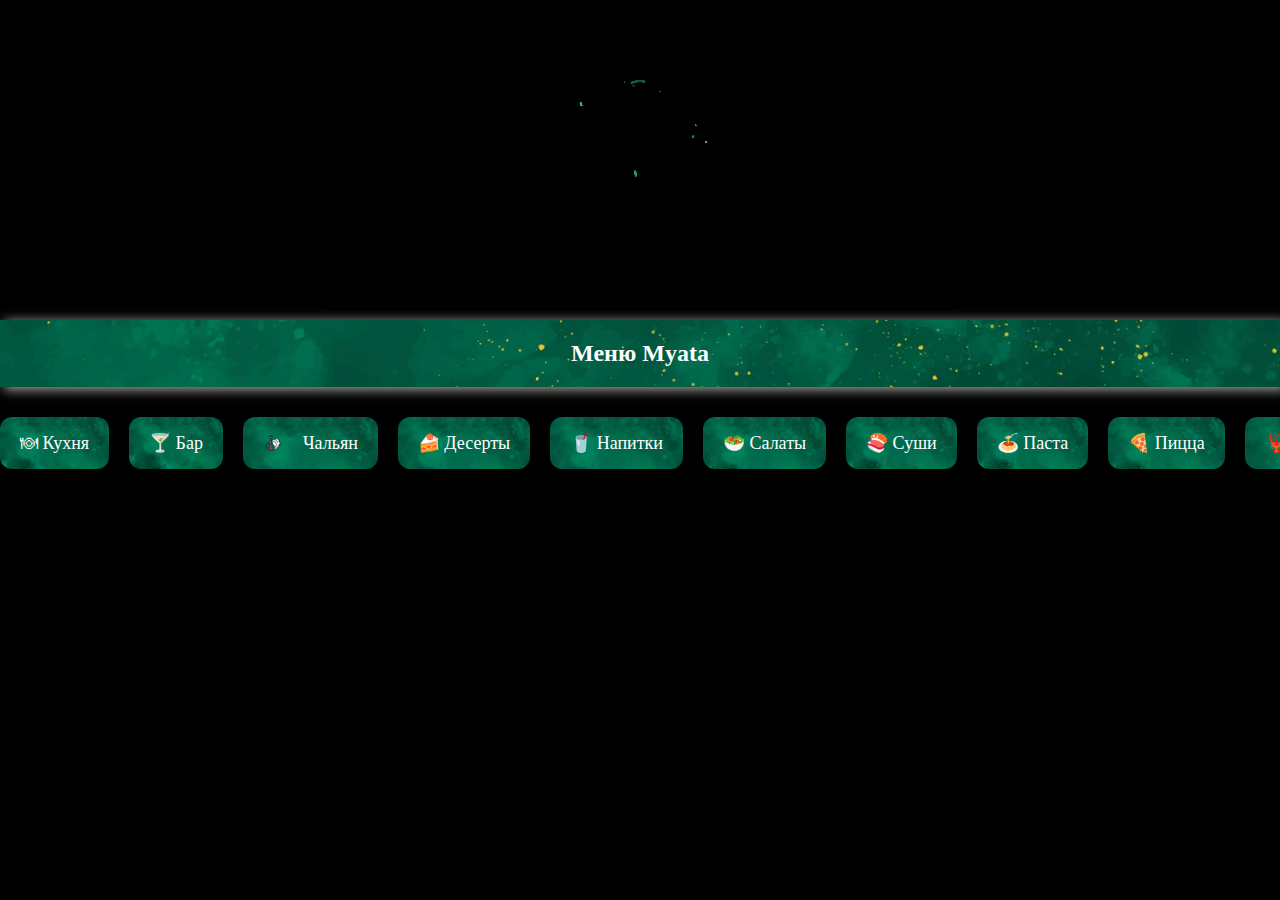
==== index.html @ 338d781a "Update index.html" ====
<!DOCTYPE html>
<html lang="ru">
<head>
    <meta charset="UTF-8">
    <meta name="viewport" content="width=device-width, initial-scale=1.0">
    <title>Myata Platinum</title>
    <link rel="stylesheet" href="styles.css">
</head>
<body>
   <header>
    <div class="video-container">
        <video id="header-video" autoplay muted playsinline>
            <source src="assets/images/back/videos/restaurant.mp4" type="video/mp4">
            Ваш браузер не поддерживает видео.
        </video>
    </div>
   </header>
   <h1 class="menum">Меню Myata</h1>
   <main>
    <div class="categories">
        <a href="#" class="category" onclick="toggleMenu('kitchen')"><span>🍽 Кухня</span></a>
        <a href="#" class="category" onclick="toggleMenu('bar')"><span>🍸 Бар</span></a>
        <div class="category" onclick="toggleMenu('hookah')">
            <img src="assets/images/back/icons8.png" alt="Hookah Icon" class="category-icon">
            <span>Чальян</span>
        </div>
        <!-- Добавим новые кнопки -->
        <a href="#" class="category" onclick="toggleMenu('desserts')"><span>🍰 Десерты</span></a>
        <a href="#" class="category" onclick="toggleMenu('drinks')"><span>🥤 Напитки</span></a>
        <a href="#" class="category" onclick="toggleMenu('salads')"><span>🥗 Салаты</span></a>
        <a href="#" class="category" onclick="toggleMenu('sushi')"><span>🍣 Суши</span></a>
        <a href="#" class="category" onclick="toggleMenu('pasta')"><span>🍝 Паста</span></a>
        <a href="#" class="category" onclick="toggleMenu('pizza')"><span>🍕 Пицца</span></a>
        <a href="#" class="category" onclick="toggleMenu('seafood')"><span>🦞 Морепродукты</span></a>
        <a href="#" class="category" onclick="toggleMenu('burgers')"><span>🍔 Бургеры</span></a>
        <a href="#" class="category" onclick="toggleMenu('steaks')"><span>🥩 Стейки</span></a>
        <a href="#" class="category" onclick="toggleMenu('sauces')"><span>🍯 Соусы</span></a>
    </div>

    <div class="menu-list">
        <div class="menu-category" id="kitchen">
            <button class="menu-category-title">Кухня</button>
            <ul class="menu-items">
                <li>Борщ</li>
                <li>Суп-пюре</li>
                <li>Рассольник</li>
            </ul>
        </div>
        <div class="menu-category" id="bar">
            <button class="menu-category-title">Бар</button>
            <ul class="menu-items">
                <li>Маргарита</li>
                <li>Пепперони</li>
                <li>Кальцоне</li>
            </ul>
        </div>
        <div class="menu-category" id="hookah">
            <button class="menu-category-title">Чальян</button>
            <ul class="menu-items">
                <li>Фрукты</li>
                <li>Мята</li>
                <li>Табак</li>
            </ul>
        </div>
        <!-- Добавим меню для новых категорий -->
        <div class="menu-category" id="desserts">
            <button class="menu-category-title">Десерты</button>
            <ul class="menu-items">
                <li>Торт</li>
                <li>Пирог</li>
                <li>Печенье</li>
            </ul>
        </div>
        <div class="menu-category" id="drinks">
            <button class="menu-category-title">Напитки</button>
            <ul class="menu-items">
                <li>Кофе</li>
                <li>Чай</li>
                <li>Соки</li>
            </ul>
        </div>
        <div class="menu-category" id="salads">
            <button class="menu-category-title">Салаты</button>
            <ul class="menu-items">
                <li>Цезарь</li>
                <li>Оливье</li>
                <li>Греческий</li>
            </ul>
        </div>
        <div class="menu-category" id="sushi">
            <button class="menu-category-title">Суши</button>
            <ul class="menu-items">
                <li>Маки</li>
                <li>Сашими</li>
                <li>Нигири</li>
            </ul>
        </div>
        <div class="menu-category" id="pasta">
            <button class="menu-category-title">Паста</button>
            <ul class="menu-items">
                <li>Спагетти</li>
                <li>Пенне</li>
                <li>Ригатони</li>
            </ul>
        </div>
        <div class="menu-category" id="pizza">
            <button class="menu-category-title">Пицца</button>
            <ul class="menu-items">
                <li>Маргарита</li>
                <li>Пепперони</li>
                <li>Гавайская</li>
            </ul>
        </div>
        <div class="menu-category" id="seafood">
            <button class="menu-category-title">Морепродукты</button>
            <ul class="menu-items">
                <li>Устрицы</li>
                <li>Креветки</li>
                <li>Кальмары</li>
            </ul>
        </div>
        <div class="menu-category" id="burgers">
            <button class="menu-category-title">Бургеры</button>
            <ul class="menu-items">
                <li>Чизбургер</li>
                <li>Бургер с беконом</li>
                <li>Вегетарианский бургер</li>
            </ul>
        </div>
        <div class="menu-category" id="steaks">
            <button class="menu-category-title">Стейки</button>
            <ul class="menu-items">
                <li>Рибай</li>
                <li>Т-бон</li>
                <li>Филе-миньон</li>
            </ul>
        </div>
        <div class="menu-category" id="sauces">
            <button class="menu-category-title">Соусы</button>
            <ul class="menu-items">
                <li>Барбекю</li>
                <li>Греческий</li>
                <li>Чесночный</li>
            </ul>
        </div>
    </div>
</main>

<script defer>
    function toggleMenu(menuId) {
        // Получаем все меню
        const allMenus = document.querySelectorAll('.menu-category');
        allMenus.forEach(menu => {
            menu.classList.remove('active');
        });

        // Открываем выбранное меню
        var menu = document.getElementById(menuId);
        if (menu) {
            menu.classList.toggle('active');
        } else {
            console.error('Меню с таким id не существует: ' + menuId);
        }
    }
</script>
</body>
</html>
---- styles.css ----
/* Общие стили для страницы */
body {
    font-family: 'Times New Roman', Times, serif, 'Times New Roman', Times, serif;
    font-size: 14px;
    margin: 0;
    padding: 0;
    background-color: black; /* Светлый фон */
    background-repeat: no-repeat;
    background-size: cover;
    color: #333; /* Темный текст */
}

/* Заголовок */
.menum {
    text-align: center;
    font-size: 24px;
    color: #fdfdfd;
    padding: 20px;
    margin-top: 20px;
    font-weight: 700;
    box-shadow: #a0a39e 5px 2px 11px 1px;
    background-image: url("assets/images/back/myat.jpg"); /* Градиентный фон */
    background-repeat: no-repeat;
    background-size: cover;
}

/* Стиль для контейнера с видео */
.video-container {
    position: relative;
    top: 10px;
    width: 100%;
    height: 300px;
    overflow: hidden;
}

/* Видео с фоном */
#header-video {
    position: relative;
    left: 25%;
    width: 50%;
    height: 300px;
    object-fit: cover;
    border-radius: 10px;
}

/* Стили для категорий */
.categories {
    display: flex;
    justify-content: flex-start;
    gap: 20px;
    margin-top: 30px;
    padding-bottom: 20px;
    overflow-x: auto; /* Добавляет горизонтальный скролл */
    -webkit-overflow-scrolling: touch; /* Для мобильных устройств */
    padding-bottom: 10px;
    scrollbar-width: thin; /* Для Firefox, тонкий скролл */
    scrollbar-color: transparent transparent; /* Скролл без цвета (невидимый) */
}

/* Убираем скроллбар для Webkit-браузеров (Chrome, Safari) */
.categories::-webkit-scrollbar {
    width: 0px; /* Скрываем скроллбар */
    height: 0px; /* Скрываем скроллбар */
}

.categories::-webkit-scrollbar-track {
    background: transparent; /* Скрываем дорожку скроллбар */
}

.categories::-webkit-scrollbar-thumb {
    background: transparent; /* Скрываем ползунок скроллбар */
}

/* Стили для кнопок категорий */
.category {
    font-size: 18px;
    text-decoration: none;
    display: flex;
    align-items: center;
    justify-content: center;
    background-image: url('assets/images/back/myat.jpg'); /* Светлый розовый фон */
    background-repeat: no-repeat;
    background-size: cover;
    color: white;
    padding: 15px 20px;
    border-radius: 12px;
    box-shadow: 0 4px 10px rgba(0, 0, 0, 0.1);
    transition: all 0.3s ease-in-out;
    flex-shrink: 0; /* Запрещает сжиматься кнопкам */
}

.category:hover {
    background-color: #ff3366; /* Более темный оттенок при наведении */
    transform: scale(1.05);
}

.category-icon {
    width: 20px;
    margin-right: 20px;
}

/* Стили для контейнера меню */
.menu-list {
    display: flex;
    flex-direction: column;
    align-items: center;
}

/* Стили для категории меню */
.menu-category {
    background-size: cover;
    width: 50%;
    max-width: 50%;
    margin: 15px 0;
    background: url('assets/images/back/myatach.jpg');
    background-repeat: no-repeat;
    background-size: cover;
    padding: 20px;
    border-radius: 10px;
    box-shadow: 0 4px 15px rgb(228, 227, 224);
    display: none;
    opacity: 0;
    transition: opacity 0.3s ease, transform 0.3s ease;
}

/* Когда меню активно */
.menu-category.active {
    display: block;
    opacity: 1;
    transform: translateY(0);
}

/* Стили для кнопки заголовка категории */
.menu-category-title {
    background-image: url("assets/images/back/myat.jpg");
    background-repeat: no-repeat;
    background-size: cover;
    color: white;
    padding: 10px 20px;
    border-radius: 8px;
    font-size: 24px;
    font-weight: bold;
    text-align: center;
    cursor: pointer;
    border: none;
    width: 100%;
    transition: background-color 0.3s ease;
}

.menu-category-title:hover {
    background-color: #ff3366;
}

/* Стили для списка пунктов меню */
.menu-items {
    list-style: none;
    padding: 0;
    margin-top: 20px;
    font-family: 'Segoe UI', Tahoma, Geneva, Verdana, sans-serif;
    font-size: 14px;
}

.menu-items li {
    background: url('assets/images/back/myat.jpg') #ffffff85;
    background-repeat: no-repeat;
    background-size: cover;
    color: rgb(255, 255, 255);
    padding: 10px 15px;
    border-radius: 8px;
    margin: 5px 0;
    box-shadow: 0 3px 8px rgba(0, 0, 0, 0.05);
    transition: transform 0.3s ease, box-shadow 0.3s ease, background-color 0.3s ease;
}

/* Эффект при наведении на пункт меню */
.menu-items li:hover {
    background-color: #f1f1f1;
    transform: translateX(10px);
    box-shadow: 0 4px 12px rgba(0, 0, 0, 0.1);
}

/* Стиль для активной категории */
.menu-category.active {
    transform: translateY(0);
    display: block;
    opacity: 1;
}
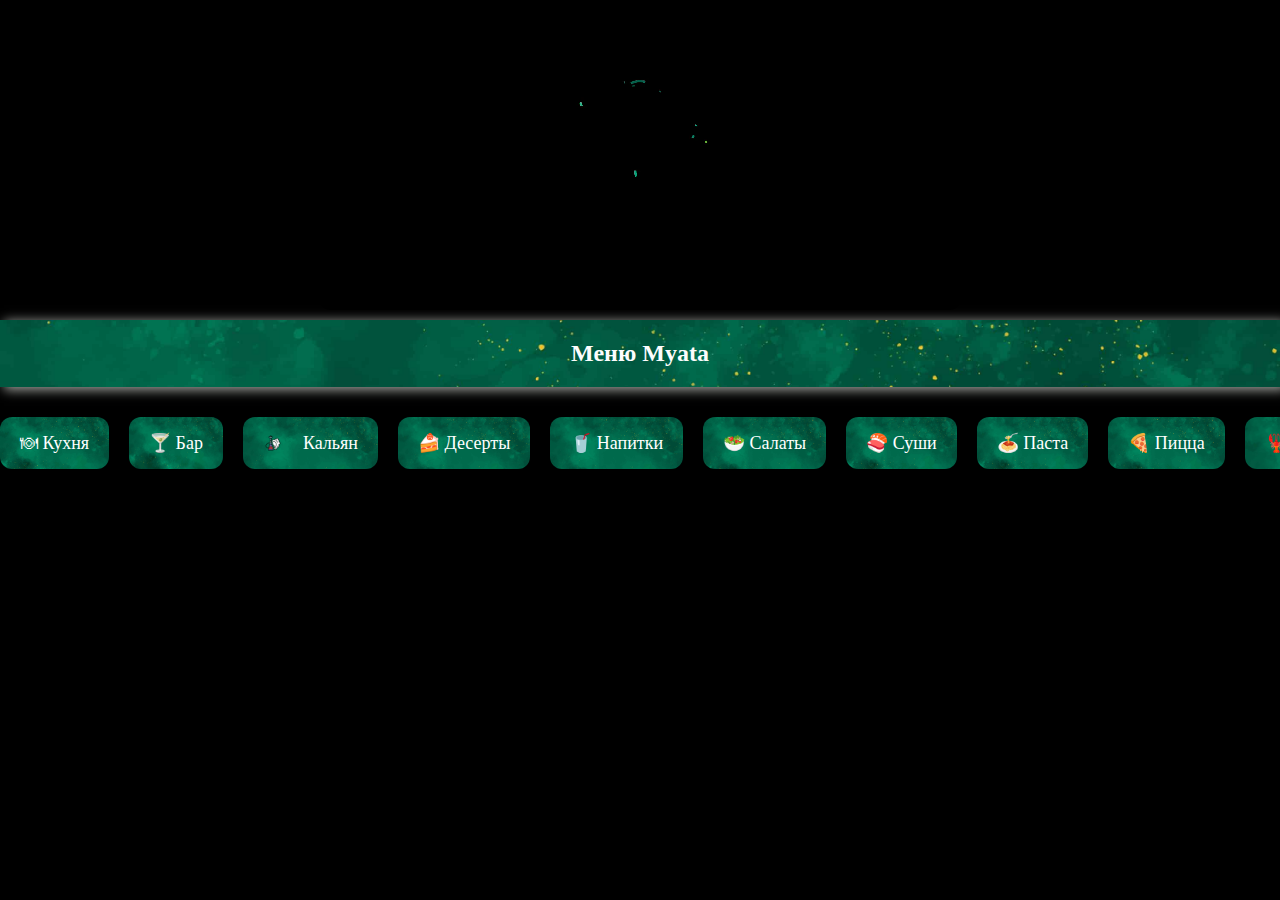
==== commit fb90348f: "Update index.html" ====
--- a/index.html
+++ b/index.html
@@ -22,7 +22,7 @@
         <a href="#" class="category" onclick="toggleMenu('bar')"><span>🍸 Бар</span></a>
         <div class="category" onclick="toggleMenu('hookah')">
             <img src="assets/images/back/icons8.png" alt="Hookah Icon" class="category-icon">
-            <span>Чальян</span>
+            <span>Кальян</span>
         </div>
         <!-- Добавим новые кнопки -->
         <a href="#" class="category" onclick="toggleMenu('desserts')"><span>🍰 Десерты</span></a>
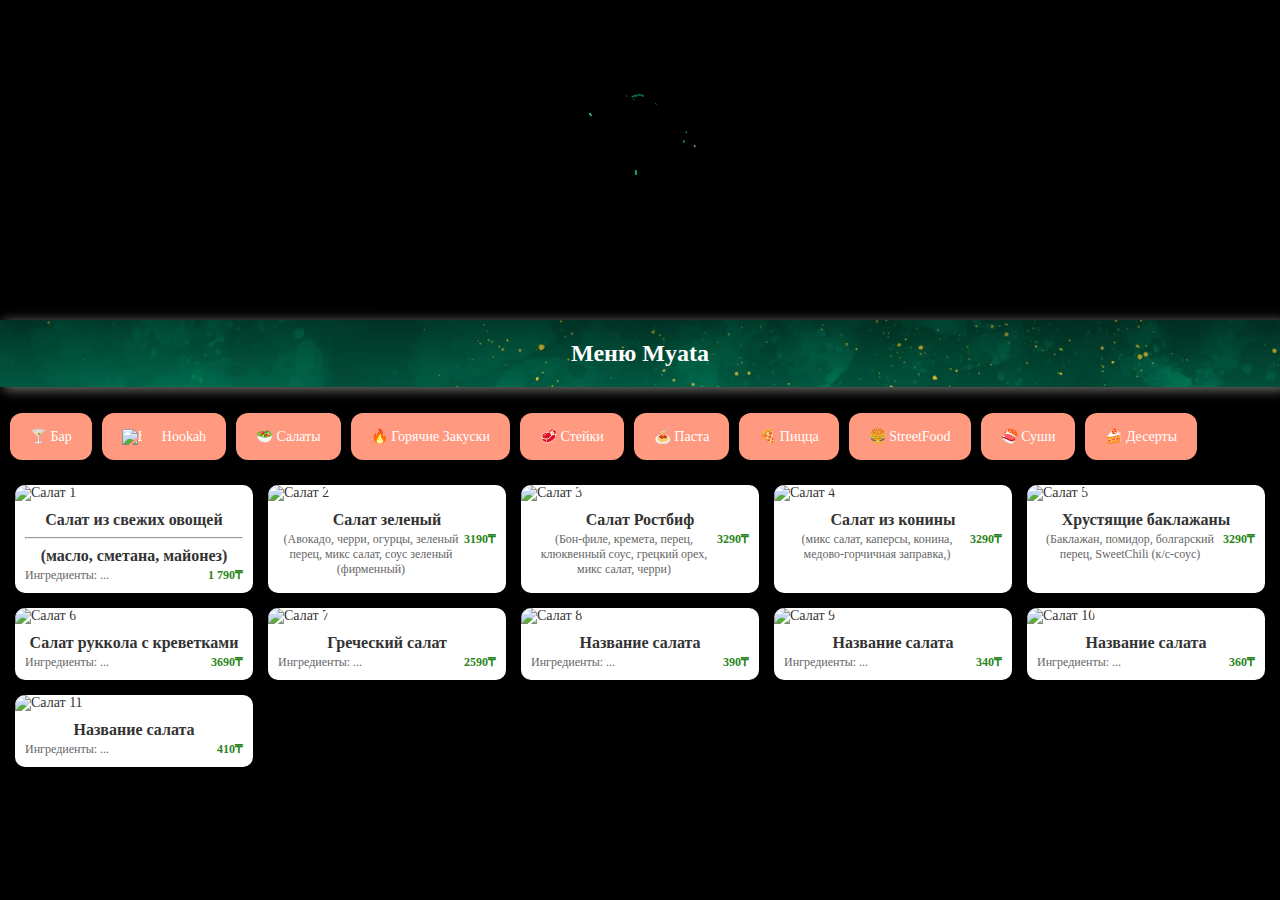
==== commit 3c68ac6d: "Update index.html" ====
--- a/index.html
+++ b/index.html
@@ -15,154 +15,180 @@
         </video>
     </div>
    </header>
+
    <h1 class="menum">Меню Myata</h1>
+
    <main>
     <div class="categories">
-        <a href="#" class="category" onclick="toggleMenu('kitchen')"><span>🍽 Кухня</span></a>
-        <a href="#" class="category" onclick="toggleMenu('bar')"><span>🍸 Бар</span></a>
-        <div class="category" onclick="toggleMenu('hookah')">
-            <img src="assets/images/back/icons8.png" alt="Hookah Icon" class="category-icon">
-            <span>Кальян</span>
+        <div class="category" data-category="bar">🍸 Бар</div>
+        <div class="category" data-category="hookah">
+            <img src="assets/icons/icons8.png" alt="Hookah Icon" class="category-icon">
+            <span>Hookah</span>
         </div>
-        <!-- Добавим новые кнопки -->
-        <a href="#" class="category" onclick="toggleMenu('desserts')"><span>🍰 Десерты</span></a>
-        <a href="#" class="category" onclick="toggleMenu('drinks')"><span>🥤 Напитки</span></a>
-        <a href="#" class="category" onclick="toggleMenu('salads')"><span>🥗 Салаты</span></a>
-        <a href="#" class="category" onclick="toggleMenu('sushi')"><span>🍣 Суши</span></a>
-        <a href="#" class="category" onclick="toggleMenu('pasta')"><span>🍝 Паста</span></a>
-        <a href="#" class="category" onclick="toggleMenu('pizza')"><span>🍕 Пицца</span></a>
-        <a href="#" class="category" onclick="toggleMenu('seafood')"><span>🦞 Морепродукты</span></a>
-        <a href="#" class="category" onclick="toggleMenu('burgers')"><span>🍔 Бургеры</span></a>
-        <a href="#" class="category" onclick="toggleMenu('steaks')"><span>🥩 Стейки</span></a>
-        <a href="#" class="category" onclick="toggleMenu('sauces')"><span>🍯 Соусы</span></a>
+        <div class="category" data-category="salads">🥗 Салаты</div>
+        <div class="category" data-category="hot-snacks">🔥 Горячие Закуски</div>
+        <div class="category" data-category="steaks">🥩 Стейки</div>
+        <div class="category" data-category="pasta">🍝 Паста</div>
+        <div class="category" data-category="pizza">🍕 Пицца</div>
+        <div class="category" data-category="burgers">🍔 StreetFood</div>
+        <div class="category" data-category="sushi">🍣 Суши</div>
+        <div class="category" data-category="desserts">🍰 Десерты</div>
     </div>
 
-    <div class="menu-list">
-        <div class="menu-category" id="kitchen">
-            <button class="menu-category-title">Кухня</button>
-            <ul class="menu-items">
-                <li>Борщ</li>
-                <li>Суп-пюре</li>
-                <li>Рассольник</li>
-            </ul>
+    <!-- Салаты -->
+<div class="menu-category active" id="salads">
+    <div class="menu-items">
+        <div class="menu-card">
+            <img src="assets/images/back/cards/grec.jpg" alt="Салат 1">
+            <div class="menu-card-content">
+                <div class="menu-card-title">Салат из свежих овощей<hr>(масло, сметана, майонез)</div>
+                <div class="menu-card-desc">
+                    Ингредиенты: ... <span class="menu-card-price">1 790&#8376; </span>
+                </div>
+            </div>
         </div>
-        <div class="menu-category" id="bar">
-            <button class="menu-category-title">Бар</button>
-            <ul class="menu-items">
-                <li>Маргарита</li>
-                <li>Пепперони</li>
-                <li>Кальцоне</li>
-            </ul>
+
+        <div class="menu-card">
+            <img src="assets/images/back/cards/grec.jpg" alt="Салат 2">
+            <div class="menu-card-content">
+                <div class="menu-card-title">Салат зеленый</div>
+                <div class="menu-card-desc">
+                    (Авокадо, черри, огурцы, зеленый перец, микс салат, соус зеленый (фирменный)<span class="menu-card-price">3190&#8376; </span>
+                </div>
+            </div>
         </div>
-        <div class="menu-category" id="hookah">
-            <button class="menu-category-title">Чальян</button>
-            <ul class="menu-items">
-                <li>Фрукты</li>
-                <li>Мята</li>
-                <li>Табак</li>
-            </ul>
+
+        <div class="menu-card">
+            <img src="assets/images/back/cards/grec.jpg" alt="Салат 3">
+            <div class="menu-card-content">
+                <div class="menu-card-title">Салат Ростбиф</div>
+                <div class="menu-card-desc">
+                    (Бон-филе, кремета, перец, клюквенный соус, грецкий орех, микс салат, черри)<span class="menu-card-price">3290&#8376; </span>
+                </div>
+            </div>
         </div>
-        <!-- Добавим меню для новых категорий -->
-        <div class="menu-category" id="desserts">
-            <button class="menu-category-title">Десерты</button>
-            <ul class="menu-items">
-                <li>Торт</li>
-                <li>Пирог</li>
-                <li>Печенье</li>
-            </ul>
+
+        <div class="menu-card">
+            <img src="assets/images/back/cards/grec.jpg" alt="Салат 4">
+            <div class="menu-card-content">
+                <div class="menu-card-title">Салат из конины</div>
+                <div class="menu-card-desc">
+                    (микс салат, каперсы, конина, медово-горчичная заправка,)<span class="menu-card-price">3290&#8376; </span>
+                </div>
+            </div>
         </div>
-        <div class="menu-category" id="drinks">
-            <button class="menu-category-title">Напитки</button>
-            <ul class="menu-items">
-                <li>Кофе</li>
-                <li>Чай</li>
-                <li>Соки</li>
-            </ul>
+
+        <div class="menu-card">
+            <img src="assets/images/back/cards/grec.jpg" alt="Салат 5">
+            <div class="menu-card-content">
+                <div class="menu-card-title">Хрустящие баклажаны</div>
+                <div class="menu-card-desc">
+                    (Баклажан, помидор, болгарский перец, SweetChili (к/с-соус) <span class="menu-card-price">3290&#8376; </span>
+                </div>
+            </div>
         </div>
-        <div class="menu-category" id="salads">
-            <button class="menu-category-title">Салаты</button>
-            <ul class="menu-items">
-                <li>Цезарь</li>
-                <li>Оливье</li>
-                <li>Греческий</li>
-            </ul>
+
+        <div class="menu-card">
+            <img src="assets/images/back/cards/grec.jpg" alt="Салат 6">
+            <div class="menu-card-content">
+                <div class="menu-card-title">Салат руккола с креветками</div>
+                <div class="menu-card-desc">
+                    Ингредиенты: ... <span class="menu-card-price">3690&#8376; </span>
+                </div>
+            </div>
         </div>
-        <div class="menu-category" id="sushi">
-            <button class="menu-category-title">Суши</button>
-            <ul class="menu-items">
-                <li>Маки</li>
-                <li>Сашими</li>
-                <li>Нигири</li>
-            </ul>
+
+        <div class="menu-card">
+            <img src="assets/images/back/cards/grec.jpg" alt="Салат 7">
+            <div class="menu-card-content">
+                <div class="menu-card-title">Греческий салат</div>
+                <div class="menu-card-desc">
+                    Ингредиенты: ... <span class="menu-card-price">2590&#8376;</span>
+                </div>
+            </div>
         </div>
-        <div class="menu-category" id="pasta">
-            <button class="menu-category-title">Паста</button>
-            <ul class="menu-items">
-                <li>Спагетти</li>
-                <li>Пенне</li>
-                <li>Ригатони</li>
-            </ul>
+        <div class="menu-card">
+            <img src="assets/images/back/cards/grec.jpg" alt="Салат 8">
+            <div class="menu-card-content">
+                <div class="menu-card-title">Название салата</div>
+                <div class="menu-card-desc">
+                    Ингредиенты: ... <span class="menu-card-price">390&#8376; </span>
+                </div>
+            </div>
         </div>
-        <div class="menu-category" id="pizza">
-            <button class="menu-category-title">Пицца</button>
-            <ul class="menu-items">
-                <li>Маргарита</li>
-                <li>Пепперони</li>
-                <li>Гавайская</li>
-            </ul>
+
+        <div class="menu-card">
+            <img src="assets/images/back/cards/grec.jpg" alt="Салат 9">
+            <div class="menu-card-content">
+                <div class="menu-card-title">Название салата</div>
+                <div class="menu-card-desc">
+                    Ингредиенты: ... <span class="menu-card-price">340&#8376; </span>
+                </div>
+            </div>
         </div>
-        <div class="menu-category" id="seafood">
-            <button class="menu-category-title">Морепродукты</button>
-            <ul class="menu-items">
-                <li>Устрицы</li>
-                <li>Креветки</li>
-                <li>Кальмары</li>
-            </ul>
+        <div class="menu-card">
+            <img src="assets/images/back/cards/grec.jpg" alt="Салат 10">
+            <div class="menu-card-content">
+                <div class="menu-card-title">Название салата</div>
+                <div class="menu-card-desc">
+                    Ингредиенты: ... <span class="menu-card-price">360&#8376; </span>
+                </div>
+            </div>
         </div>
-        <div class="menu-category" id="burgers">
-            <button class="menu-category-title">Бургеры</button>
-            <ul class="menu-items">
-                <li>Чизбургер</li>
-                <li>Бургер с беконом</li>
-                <li>Вегетарианский бургер</li>
-            </ul>
-        </div>
-        <div class="menu-category" id="steaks">
-            <button class="menu-category-title">Стейки</button>
-            <ul class="menu-items">
-                <li>Рибай</li>
-                <li>Т-бон</li>
-                <li>Филе-миньон</li>
-            </ul>
-        </div>
-        <div class="menu-category" id="sauces">
-            <button class="menu-category-title">Соусы</button>
-            <ul class="menu-items">
-                <li>Барбекю</li>
-                <li>Греческий</li>
-                <li>Чесночный</li>
-            </ul>
+
+        <div class="menu-card">
+            <img src="assets/images/back/cards/grec.jpg" alt="Салат 11">
+            <div class="menu-card-content">
+                <div class="menu-card-title">Название салата</div>
+                <div class="menu-card-desc">
+                    Ингредиенты: ... <span class="menu-card-price">410&#8376; </span>
+                </div>
+            </div>
         </div>
     </div>
-</main>
+</div>
 
-<script defer>
-    function toggleMenu(menuId) {
-        // Получаем все меню
-        const allMenus = document.querySelectorAll('.menu-category');
-        allMenus.forEach(menu => {
-            menu.classList.remove('active');
-        });
 
-        // Открываем выбранное меню
-        var menu = document.getElementById(menuId);
-        if (menu) {
-            menu.classList.toggle('active');
-        } else {
-            console.error('Меню с таким id не существует: ' + menuId);
-        }
-    }
-</script>
+        <div class="menu-category" id="pasta">
+            <div class="menu-items">
+                <div class="menu-card">
+                    <img src="assets/images/pasta1.jpg" alt="Карбонара">
+                    <div class="menu-card-content">
+                        <div class="menu-card-title">Паста Карбонара</div>
+                        <div class="menu-card-desc">Спагетти, сливки, бекон, пармезан</div>
+                    </div>
+                </div>
+                <div class="menu-card">
+                    <img src="assets/images/pasta2.jpg" alt="Болоньезе">
+                    <div class="menu-card-content">
+                        <div class="menu-card-title">Паста Болоньезе</div>
+                        <div class="menu-card-desc">Фарш, томатный соус, спагетти</div>
+                    </div>
+                </div>
+            </div>
+        </div>
+
+        <div class="menu-category" id="desserts">
+            <div class="menu-items">
+                <div class="menu-card">
+                    <img src="assets/images/dessert1.jpg" alt="Тирамису">
+                    <div class="menu-card-content">
+                        <div class="menu-card-title">Тирамису</div>
+                        <div class="menu-card-desc">Савоярди, маскарпоне, кофе</div>
+                    </div>
+                </div>
+                <div class="menu-card">
+                    <img src="assets/images/dessert2.jpg" alt="Чизкейк">
+                    <div class="menu-card-content">
+                        <div class="menu-card-title">Чизкейк Нью-Йорк</div>
+                        <div class="menu-card-desc">Сырный крем, песочное тесто</div>
+                    </div>
+                </div>
+            </div>
+        </div>
+    </div>
+   </main>
+
+   <script src="script.js"></script>
 </body>
 </html>
- 
--- a/styles.css
+++ b/styles.css
@@ -1,10 +1,10 @@
 /* Общие стили для страницы */
 body {
-    font-family: 'Times New Roman', Times, serif, 'Times New Roman', Times, serif;
+    font-family: 'Times New Roman', Times, serif;
     font-size: 14px;
     margin: 0;
     padding: 0;
-    background-color: black; /* Светлый фон */
+    background-color: #000000; /* Светлый фон */
     background-repeat: no-repeat;
     background-size: cover;
     color: #333; /* Темный текст */
@@ -14,17 +14,17 @@
 .menum {
     text-align: center;
     font-size: 24px;
-    color: #fdfdfd;
+    color: #fff;
     padding: 20px;
     margin-top: 20px;
     font-weight: 700;
-    box-shadow: #a0a39e 5px 2px 11px 1px;
-    background-image: url("assets/images/back/myat.jpg"); /* Градиентный фон */
+    box-shadow: 5px 2px 11px 1px rgba(160, 163, 158, 0.7);
+    background: linear-gradient(to bottom, rgba(0, 0, 0, 0.4), rgba(0, 0, 0, 0)), url("assets/images/back/myat.jpg");
     background-repeat: no-repeat;
     background-size: cover;
 }
 
-/* Стиль для контейнера с видео */
+/* Контейнер с видео */
 .video-container {
     position: relative;
     top: 10px;
@@ -33,64 +33,62 @@
     overflow: hidden;
 }
 
-/* Видео с фоном */
 #header-video {
     position: relative;
-    left: 25%;
-    width: 50%;
+    margin: 1px auto;
+    display: block;
     height: 300px;
     object-fit: cover;
     border-radius: 10px;
 }
 
-/* Стили для категорий */
 .categories {
     display: flex;
-    justify-content: flex-start;
-    gap: 20px;
-    margin-top: 30px;
-    padding-bottom: 20px;
-    overflow-x: auto; /* Добавляет горизонтальный скролл */
-    -webkit-overflow-scrolling: touch; /* Для мобильных устройств */
-    padding-bottom: 10px;
-    scrollbar-width: thin; /* Для Firefox, тонкий скролл */
-    scrollbar-color: transparent transparent; /* Скролл без цвета (невидимый) */
-}
-
-/* Убираем скроллбар для Webkit-браузеров (Chrome, Safari) */
+    flex-wrap: nowrap;
+    overflow-x: auto;
+    white-space: nowrap;
+    gap: 10px;
+    padding: 10px;
+    scrollbar-width: thin; /* Для Firefox */
+    scrollbar-color: #aaaaaa00 transparent; /* Цвет полосы прокрутки */
+    cursor: grab; /* Указатель, как для перетаскивания */
+    scroll-behavior: smooth; /* Плавная прокрутка */
+}
+
+/* Стилизация скролла невидимый для Chrome, Edge, Safari */
 .categories::-webkit-scrollbar {
-    width: 0px; /* Скрываем скроллбар */
-    height: 0px; /* Скрываем скроллбар */
-}
-
-.categories::-webkit-scrollbar-track {
-    background: transparent; /* Скрываем дорожку скроллбар */
+    height: 6px;
 }
 
 .categories::-webkit-scrollbar-thumb {
-    background: transparent; /* Скрываем ползунок скроллбар */
-}
-
-/* Стили для кнопок категорий */
+    background: #888;
+    border-radius: 3px;
+}
+
+.categories::-webkit-scrollbar-thumb:hover {
+    background: #555;
+}
+
+
+/* Кнопки категорий */
 .category {
-    font-size: 18px;
+    font-size: 14px;
     text-decoration: none;
     display: flex;
     align-items: center;
     justify-content: center;
-    background-image: url('assets/images/back/myat.jpg'); /* Светлый розовый фон */
-    background-repeat: no-repeat;
-    background-size: cover;
+    background: #ff9980;
     color: white;
     padding: 15px 20px;
     border-radius: 12px;
     box-shadow: 0 4px 10px rgba(0, 0, 0, 0.1);
     transition: all 0.3s ease-in-out;
-    flex-shrink: 0; /* Запрещает сжиматься кнопкам */
+    flex-shrink: 0;
+    cursor: pointer;
 }
 
 .category:hover {
-    background-color: #ff3366; /* Более темный оттенок при наведении */
+    background-color: #ff6655;
     transform: scale(1.05);
 }
 
@@ -99,40 +97,16 @@
     margin-right: 20px;
 }
 
-/* Стили для контейнера меню */
-.menu-list {
-    display: flex;
-    flex-direction: column;
-    align-items: center;
-}
-
-/* Стили для категории меню */
+/* Скрытие категорий по умолчанию */
 .menu-category {
-    background-size: cover;
-    width: 50%;
-    max-width: 50%;
-    margin: 15px 0;
-    background: url('assets/images/back/myatach.jpg');
-    background-repeat: no-repeat;
-    background-size: cover;
-    padding: 20px;
-    border-radius: 10px;
-    box-shadow: 0 4px 15px rgb(228, 227, 224);
     display: none;
     opacity: 0;
-    transition: opacity 0.3s ease, transform 0.3s ease;
-}
-
-/* Когда меню активно */
-.menu-category.active {
-    display: block;
-    opacity: 1;
-    transform: translateY(0);
-}
-
-/* Стили для кнопки заголовка категории */
+    transition: opacity 0.5s ease-in-out;
+}
+
+/* Заголовки категорий */
 .menu-category-title {
-    background-image: url("assets/images/back/myat.jpg");
+    background: linear-gradient(to bottom, rgba(0, 0, 0, 0.4), rgba(0, 0, 0, 0)), url("assets/images/back/myat.jpg");
     background-repeat: no-repeat;
     background-size: cover;
     color: white;
@@ -151,20 +125,25 @@
     background-color: #ff3366;
 }
 
-/* Стили для списка пунктов меню */
+/* Отображение активной категории */
+.menu-category.active {
+    display: grid;
+    opacity: 1;
+}
+
+/* Контейнер для карточек - адаптивный */
 .menu-items {
-    list-style: none;
-    padding: 0;
-    margin-top: 20px;
-    font-family: 'Segoe UI', Tahoma, Geneva, Verdana, sans-serif;
-    font-size: 14px;
-}
-
+    display: grid;
+    grid-template-columns: repeat(auto-fill, minmax(200px, 1fr)); /* 2 в ряд на мобилках */
+    gap: 15px;
+    padding: 15px;
+    justify-content: center;
+}
+
+/* Стиль для блюд */
 .menu-items li {
-    background: url('assets/images/back/myat.jpg') #ffffff85;
-    background-repeat: no-repeat;
-    background-size: cover;
-    color: rgb(255, 255, 255);
+    background: rgba(255, 255, 255, 0.85);
+    color: #333;
     padding: 10px 15px;
     border-radius: 8px;
     margin: 5px 0;
@@ -172,17 +151,78 @@
     transition: transform 0.3s ease, box-shadow 0.3s ease, background-color 0.3s ease;
 }
 
-/* Эффект при наведении на пункт меню */
+/* Эффект при наведении */
 .menu-items li:hover {
-    background-color: #f1f1f1;
+    background-color: rgba(240, 240, 240, 0.9);
     transform: translateX(10px);
     box-shadow: 0 4px 12px rgba(0, 0, 0, 0.1);
 }
 
-/* Стиль для активной категории */
+/* Карточка блюда */
+.menu-card {
+    background: white;
+    border-radius: 10px;
+    box-shadow: 0 2px 6px rgba(0, 0, 0, 0.1);
+    overflow: hidden;
+    transition: transform 0.2s ease-in-out, box-shadow 0.2s ease-in-out;
+}
+
+/* Изображение в карточке */
+.menu-card img {
+    width: 100%;
+    height: 140px; /* Уменьшаем */
+    object-fit: cover;
+    border-top-left-radius: 10px;
+    border-top-right-radius: 10px;
+}
+
+/* Контент карточки */
+.menu-card-content {
+    padding: 10px;
+    text-align: center;
+}
+
+/* Название блюда */
+.menu-card-title {
+    font-size: 16px; /* Меньше */
+    font-weight: bold;
+    margin-bottom: 3px;
+}
+
+/* Состав и цена */
+.menu-card-desc {
+    font-size: 12px; /* Меньше */
+    color: #666;
+    display: flex;
+    justify-content: space-between; /* Цена справа */
+}
+
+/* Анимация при наведении */
+.menu-card:hover {
+    transform: translateY(-3px);
+    box-shadow: 0 4px 12px rgba(0, 0, 0, 0.12);
+}
+
+/* Анимация на мобильных при тапе */
+@media (hover: none) {
+    .menu-card:active {
+        transform: scale(0.98);
+        box-shadow: 0 2px 8px rgba(0, 0, 0, 0.15);
+    }
+}
+.menu-category {
+    display: none;
+    opacity: 0;
+    transition: opacity 0.5s ease-in-out;
+}
+
 .menu-category.active {
-    transform: translateY(0);
     display: block;
     opacity: 1;
 }
- 
+.menu-card-price {
+    float: right;
+    font-weight: bold;
+    color: #2a851c;
+}
+
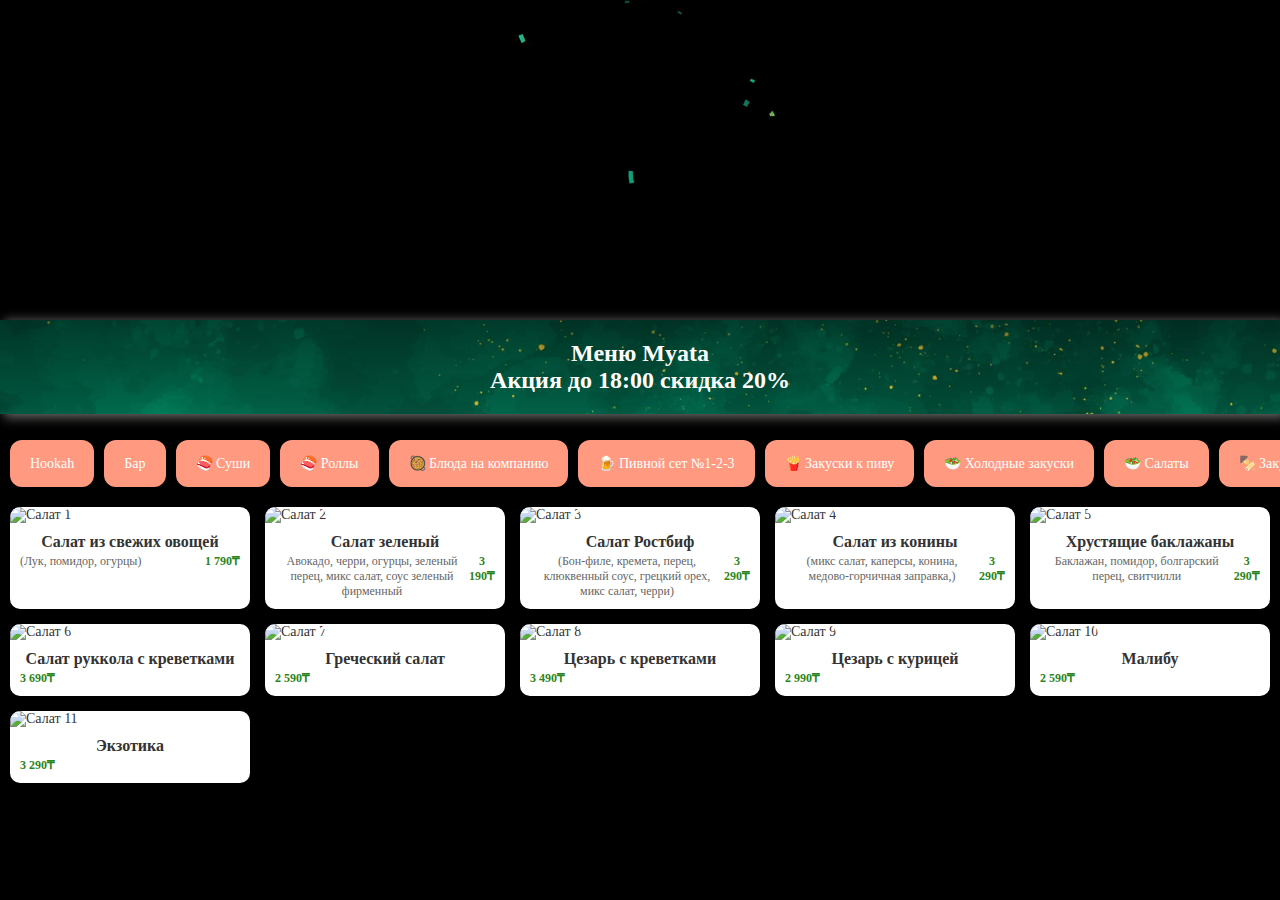
==== commit acae1fee: "Update index.html" ====
--- a/index.html
+++ b/index.html
@@ -16,84 +16,462 @@
     </div>
    </header>
 
-   <h1 class="menum">Меню Myata</h1>
+   <h1 class="menum">Меню Myata<br>Акция до 18:00 скидка 20%</h1>
 
    <main>
     <div class="categories">
-        <div class="category" data-category="bar">🍸 Бар</div>
-        <div class="category" data-category="hookah">
-            <img src="assets/icons/icons8.png" alt="Hookah Icon" class="category-icon">
-            <span>Hookah</span>
-        </div>
+        <div class="category" data-category="hookah">Hookah</div>
+        <div class="category" data-category="bar">Бар</div>
+        <div class="category" data-category="sushi">🍣 Суши</div>
+        <div class="category" data-category="rolls">🍣 Роллы</div>
+        <div class="category" data-category="company-dishes">🥘 Блюда на компанию</div>
+        <div class="category" data-category="beer-set-1">🍺 Пивной сет №1-2-3</div>
+        <div class="category" data-category="beer-snacks">🍟 Закуски к пиву</div>
+        <div class="category" data-category="cold-snacks">🥗 Холодные закуски</div>
         <div class="category" data-category="salads">🥗 Салаты</div>
-        <div class="category" data-category="hot-snacks">🔥 Горячие Закуски</div>
-        <div class="category" data-category="steaks">🥩 Стейки</div>
+        <div class="category" data-category="snacks">🍢 Закуски</div>
+        <div class="category" data-category="poultry">🍗 Вторые блюда из птицы</div>
+        <div class="category" data-category="meat">🥩 Вторые блюда мясные</div>
+        <div class="category" data-category="fish">🐟 Вторые блюда рыбные</div>
+        <div class="category" data-category="desserts">🍰 Десерты</div>
         <div class="category" data-category="pasta">🍝 Паста</div>
         <div class="category" data-category="pizza">🍕 Пицца</div>
-        <div class="category" data-category="burgers">🍔 StreetFood</div>
-        <div class="category" data-category="sushi">🍣 Суши</div>
-        <div class="category" data-category="desserts">🍰 Десерты</div>
-    </div>
-
+        <div class="category" data-category="bread">🍞 Хлеб</div>
+        <div class="category" data-category="first-dishes">🥣 Первые блюда</div>
+        <div class="category" data-category="steaks">🥩 Стейки</div>
+        <div class="category" data-category="streetfood">🍔 StreetFood</div>
+        <div class="category" data-category="side-dishes">🍚 Гарниры</div>
+        <div class="category" data-category="sauce">🫙 Соус</div>
+        <div class="category" data-category="bbq">🔥 Мангал-Шашлыки</div>
+    </div>
+    <!--Суши-->
+    <div class="menu-category" id="sushi">
+        <div class="menu-items">
+            <div class="menu-card">
+                <img src="assets/images/menu/syake.jpg" alt="Суши Лосось">
+                <div class="menu-card-content">
+                    <div class="menu-card-title">Сяки нигири 3шт</div>
+                    <div class="menu-card-desc"></div>
+                    <span class="menu-card-price">3 000&#8376;</span>
+                </div>
+            </div>
+    
+            <div class="menu-card">
+                <img src="assets/images/sushi_eel.jpg" alt="Суши Угорь">
+                <div class="menu-card-content">
+                    <div class="menu-card-title">Сет на 3 персоны</div>
+                    <div class="menu-card-desc">Цезарь ролл/Самурай/Пицца ролл</div>
+                    <span class="menu-card-price">9 290&#8376;</span>
+                </div>
+            </div>
+    
+            <div class="menu-card">
+                <img src="assets/images/sushi_shrimp.jpg" alt="Суши Креветка">
+                <div class="menu-card-content">
+                    <div class="menu-card-title">Сет Мята на 5 персон </div>
+                    <div class="menu-card-desc">Филадельфие/Калифорния/Суши нигири/Эби темпура/Креветки темпура/Сенсей  маки</div>
+                    <span class="menu-card-price">17 990&#8376;</span>
+                </div>
+            </div>
+    
+            <div class="menu-card">
+                <img src="assets/images/menu/krvtkpan.jpg" alt="Суши Тунец">
+                <div class="menu-card-content">
+                    <div class="menu-card-title">Креветки в панировке 6шт</div>
+                    <div class="menu-card-desc"></div>
+                    <span class="menu-card-price">4 890&#8376;</span>
+                </div>
+            </div>
+        </div>
+    </div>
+    <!--Роллы-->
+    <div class="menu-category" id="rolls">
+        <div class="menu-items">
+            <div class="menu-card">
+                <img src="assets/images/menu/bonito.jpg" alt="Филадельфия">
+                <div class="menu-card-content">
+                    <div class="menu-card-title">Бонито маки</div>
+                    <div class="menu-card-desc">Нори, рис, огурец, стружка тунца, сливочный сыр</div>
+                    <span class="menu-card-price">2 890&#8376;</span>
+                </div>
+            </div>
+    
+            <div class="menu-card">
+                <img src="assets/images/menu/ebi.jpg" alt="Калифорния">
+                <div class="menu-card-content">
+                    <div class="menu-card-title">Эби Темпура маки</div>
+                    <div class="menu-card-desc">Теплый ролл с креветками и сливочным сыром</div>
+                    <span class="menu-card-price">3 990&#8376;</span>
+                </div>
+            </div>
+    
+            <div class="menu-card">
+                <img src="assets/images/menu/сингапур.jpg" alt="Дракон">
+                <div class="menu-card-content">
+                    <div class="menu-card-title">Сингапур маки</div>
+                    <div class="menu-card-desc">Теплый ролл со свежим лососем угрем и нежным сыром</div>
+                    <span class="menu-card-price">3 690&#8376;</span>
+                </div>
+            </div>
+    
+            <div class="menu-card">
+                <img src="assets/images/menu/Osaka.jpg" alt="Тигровый">
+                <div class="menu-card-content">
+                    <div class="menu-card-title">Осака темпура маки</div>
+                    <div class="menu-card-desc">Нори, рис, сливочный, сир, соус, унаги, угорь</div>
+                    <span class="menu-card-price">3 590&#8376;</span>
+                </div>
+            </div>
+    
+            <div class="menu-card">
+                <img src="assets/images/menu/fila.jpg" alt="Темпура ролл">
+                <div class="menu-card-content">
+                    <div class="menu-card-title">Филадельфия</div>
+                    <div class="menu-card-desc">Нори, рис, лосось, огурец, сливочный сыр</div>
+                    <span class="menu-card-price">4 090&#8376;</span>
+                </div>
+            </div>
+    
+            <div class="menu-card">
+                <img src="assets/images/menu/kalif.jpg" alt="Спайси Тунец">
+                <div class="menu-card-content">
+                    <div class="menu-card-title">Калифорния</div>
+                    <div class="menu-card-desc">Нори, рис, снежный краб, авокадо, огурец, тобика</div>
+                    <span class="menu-card-price">3 890&#8376;</span>
+                </div>
+            </div>
+    
+            <div class="menu-card">
+                <img src="assets/images/menu/canada.jpg" alt="Зелёный ролл">
+                <div class="menu-card-content">
+                    <div class="menu-card-title">Канада</div>
+                    <div class="menu-card-desc">Нори, рис, угорь, лосос, авокадо, огурец, сливочный сыр</div>
+                    <span class="menu-card-price">3 690&#8376;</span>
+                </div>
+            </div>
+    
+            <div class="menu-card">
+                <img src="assets/images/menu/sensei.jpg" alt="Сырный ролл">
+                <div class="menu-card-content">
+                    <div class="menu-card-title">Сенсей маки</div>
+                    <div class="menu-card-desc">Нори, рис, крабовые палочки, кунжут, унаги соус</div>
+                    <span class="menu-card-price">3 090&#8376;</span>
+                </div>
+            </div>
+    
+            <div class="menu-card">
+                <img src="assets/images/menu/samurai.png" alt="Веган ролл">
+                <div class="menu-card-content">
+                    <div class="menu-card-title">Самурай</div>
+                    <div class="menu-card-desc">Нори, рис, сливочный сыр, копченный лосось</div>
+                    <span class="menu-card-price">2 590&#8376;</span>
+                </div>
+            </div>
+    
+            <div class="menu-card">
+                <img src="assets/images/menu/samura.jpg" alt="Самурай">
+                <div class="menu-card-content">
+                    <div class="menu-card-title">Самурай лосось</div>
+                    <div class="menu-card-desc">Креветка, лосось, спайси соус.</div>
+                    <span class="menu-card-price">4 090&#8376;</span>
+                </div>
+            </div>
+    
+            <div class="menu-card">
+                <img src="assets/images/menu/pizrol.jpg" alt="Чёрный ролл">
+                <div class="menu-card-content">
+                    <div class="menu-card-title">Пицца ролл</div>
+                    <div class="menu-card-desc"></div>
+                    <span class="menu-card-price">3 890&#8376;</span>
+                </div>
+            </div>
+    
+            <div class="menu-card">
+                <img src="assets/images/menu/cezar.png" alt="Манго ролл">
+                <div class="menu-card-content">
+                    <div class="menu-card-title">Цезарь Ролл</div>
+                    <div class="menu-card-desc"></div>
+                    <span class="menu-card-price">3 090&#8376;</span>
+                </div>
+            </div>
+        </div>
+    </div>
+    
+    <!--Блюда на -->
+    <div class="menu-category" id="company-dishes">
+        <div class="menu-items">
+            <div class="menu-card">
+                <img src="assets/images/menu/miksptic.jpg" alt="Мясное ассорти">
+                <div class="menu-card-content">
+                    <div class="menu-card-title">Микс гриль птица</div>
+                    <div class="menu-card-desc">Утка/Филе куринное/Крылышки/Цыплёнок/Индейка/Перепёлка</div>
+                    <span class="menu-card-price">17 990&#8376;</span>
+                </div>
+            </div>
+    
+            <div class="menu-card">
+                <img src="assets/images/menu/miksmyas.jpg" alt="Рыбное ассорти">
+                <div class="menu-card-content">
+                    <div class="menu-card-title">Микс гриль мясной </div>
+                    <div class="menu-card-desc">Рибай/Ти-бон/Колбаски/Бараньи Рёбра/Медальоны/Томагавк</div>
+                    <span class="menu-card-price">37 990&#8376;</span>
+                </div>
+            </div>
+    
+            <div class="menu-card">
+                <img src="assets/images/menu/miksriba.jpg" alt="Сырная тарелка">
+                <div class="menu-card-content">
+                    <div class="menu-card-title">Микс гриль рыба</div>
+                    <div class="menu-card-desc">Кальмары/Дорадо/Форель/Сёмга/Креветки/Мидии</div>
+                    <span class="menu-card-price">41 990&#8376;</span>
+                </div>
+            </div>
+    
+            <div class="menu-card">
+                <img src="assets/images/menu/baran.png" alt="Морепродукты">
+                <div class="menu-card-content">
+                    <div class="menu-card-title">Баранья нога (п/з)</div>
+                    <div class="menu-card-desc"></div>
+                    <span class="menu-card-price">27 000&#8376;</span>
+                </div>
+            </div>
+    
+            <div class="menu-card">
+                <img src="assets/images/menu/semga.png" alt="BBQ ассорти">
+                <div class="menu-card-content">
+                    <div class="menu-card-title">Сёмга (п/з)</div>
+                    <div class="menu-card-desc"></div>
+                    <span class="menu-card-price">79 000&#8376;</span>
+                </div>
+            </div>
+    
+            <div class="menu-card">
+                <img src="assets/images/platter_vegetables.jpg" alt="Овощное ассорти">
+                <div class="menu-card-content">
+                    <div class="menu-card-title">Коктал (п/з)</div>
+                    <div class="menu-card-desc"></div>
+                    <span class="menu-card-price">29 990&#8376;</span>
+                </div>
+            </div>
+    
+            <div class="menu-card">
+                <img src="assets/images/menu/utka2.webp" alt="Микс ассорти">
+                <div class="menu-card-content">
+                    <div class="menu-card-title">Утка/Гусь (с яблоками)</div>
+                    <div class="menu-card-desc"></div>
+                    <span class="menu-card-price">32 000&#8376;</span>
+                </div>
+            </div>
+    
+            <div class="menu-card">
+                <img src="assets/images/platter_sausages.jpg" alt="Колбасное ассорти">
+                <div class="menu-card-content">
+                    <div class="menu-card-title">Коктал по заказу</div>
+                    <div class="menu-card-desc">Минимальный заказ от 3кг</div>
+                    <span class="menu-card-price">5 190&#8376;</span>
+                </div>
+            </div>
+        </div>
+    </div>
+    <!--ПивСет-->
+    <div class="menu-category" id="beer-set-1">
+        <div class="menu-items">
+            <div class="menu-card">
+                <img src="assets/images/beer_set1_sausages.jpg" alt="Колбаски к пиву">
+                <div class="menu-card-content">
+                    <div class="menu-card-title">Пивной сет №1</div>
+                    <div class="menu-card-desc">Нагетсы/Фри/Гарлики/Чечил/Креветки</div>
+                    <span class="menu-card-price">6 590&#8376;</span>
+                </div>
+            </div>
+    
+            <div class="menu-card">
+                <img src="assets/images/beer_set1_chicken.jpg" alt="Куриные крылышки">
+                <div class="menu-card-content">
+                    <div class="menu-card-title">Пивной сет №2</div>
+                    <div class="menu-card-desc">Нагетсы/Дольки/Гарлики/Жаренный чечил/Сырные палочки/Креветки/Чипсы/Соусы:Кетчуп,Чилли,Тар-тар</div>
+                    <span class="menu-card-price">7 490&#8376;</span>
+                </div>
+            </div>
+    
+            <div class="menu-card">
+                <img src="assets/images/beer_set1_cheese.jpg" alt="Сырные шарики">
+                <div class="menu-card-content">
+                    <div class="menu-card-title">Пивной сет №3</div>
+                    <div class="menu-card-desc">Пивные Колбаски/Бастурма/Крылья BBQ/Чипсы/Дольки/Гарлики/Мини чебуреки мясные/соусы:BBQ,SweetChili,Тар-тар</div>
+                    <span class="menu-card-price">11 990&#8376;</span>
+                </div>
+            </div>
+        </div>
+    </div>
+    <!--Закуски к пиву-->
+    <div class="menu-category" id="beer-snacks">
+        <div class="menu-items">
+            <div class="menu-card">
+                <img src="assets/images/menu/cechil.jpg" alt="Начос с соусом">
+                <div class="menu-card-content">
+                    <div class="menu-card-title">Чечил</div>
+                    <div class="menu-card-desc">Хрустящие начос, подаются с сырным и томатным соусами.</div>
+                    <span class="menu-card-price">1 090&#8376;</span>
+                </div>
+            </div>
+    
+            <div class="menu-card">
+                <img src="assets/images/menu/chchil2.jpg" alt="Жареный сыр">
+                <div class="menu-card-content">
+                    <div class="menu-card-title">Жареный чечил</div>
+                    <div class="menu-card-desc">Хрустящие кусочки сыра в панировке, соус ранч.</div>
+                    <span class="menu-card-price">1 190&#8376;</span>
+                </div>
+            </div>
+    
+            <div class="menu-card">
+                <img src="assets/images/menu/arakhis.jpg" alt="Картофельные дольки">
+                <div class="menu-card-content">
+                    <div class="menu-card-title">Арахис</div>
+                    <div class="menu-card-desc">Запеченные дольки картофеля с чесночным соусом.</div>
+                    <span class="menu-card-price">990&#8376;</span>
+                </div>
+            </div>
+    
+            <div class="menu-card">
+                <img src="assets/images/menu/fistash.jpg" alt="Луковые кольца">
+                <div class="menu-card-content">
+                    <div class="menu-card-title">Фисташки</div>
+                    <div class="menu-card-desc">Хрустящие луковые кольца в кляре, соус BBQ.</div>
+                    <span class="menu-card-price">1 490&#8376;</span>
+                </div>
+            </div>
+    
+            <div class="menu-card">
+                <img src="assets/images/menu/basturma.jpg" alt="Кальмары фри">
+                <div class="menu-card-content">
+                    <div class="menu-card-title">Бастурма</div>
+                    <div class="menu-card-desc">Кольца кальмаров в панировке, подаются с лимоном и соусом тартар.</div>
+                    <span class="menu-card-price">2 990&#8376;</span>
+                </div>
+            </div>
+    
+            <div class="menu-card">
+                <img src="assets/images/menu/chips.jpg" alt="Арахис солёный">
+                <div class="menu-card-content">
+                    <div class="menu-card-title">Чипсы домашние</div>
+                    <div class="menu-card-desc">Классический солёный арахис в скорлупе.</div>
+                    <span class="menu-card-price"> 990&#8376;</span>
+                </div>
+            </div>
+        </div>
+    </div>
+    
+    <!--Холодные закуски-->
+    <div class="menu-category" id="cold-snacks">
+        <div class="menu-items">
+            <div class="menu-card">
+                <img src="assets/images/menu/chees.webp" alt="Сырная тарелка">
+                <div class="menu-card-content">
+                    <div class="menu-card-title">Сырная тарелка</div>
+                    <div class="menu-card-desc">Ассорти из сыров: чеддер, бри, дорблю, пармезан</div>
+                    <span class="menu-card-price">5 990&#8376;</span>
+                </div>
+            </div>
+    
+            <div class="menu-card">
+                <img src="assets/images/menu/myasnoy.jpg" alt="Мясная тарелка">
+                <div class="menu-card-content">
+                    <div class="menu-card-title">Мясной ассорти</div>
+                    <div class="menu-card-desc">Вяленая говядина, бастурма, парма, чоризо</div>
+                    <span class="menu-card-price">5 590&#8376;</span>
+                </div>
+            </div>
+    
+            <div class="menu-card">
+                <img src="assets/images/menu/pogrebok.jpg" alt="Рыбное ассорти">
+                <div class="menu-card-content">
+                    <div class="menu-card-title">Погребок</div>
+                    <div class="menu-card-desc"></div>
+                    <span class="menu-card-price">2 490&#8376;</span>
+                </div>
+            </div>
+    
+            <div class="menu-card">
+                <img src="assets/images/menu/russkayaz.jpg" alt="Брускетта с лососем">
+                <div class="menu-card-content">
+                    <div class="menu-card-title">Русская закуска</div>
+                    <div class="menu-card-desc">Хрустящий багет, сливочный сыр, слабосолёный лосось</div>
+                    <span class="menu-card-price">2 790&#8376;</span>
+                </div>
+            </div>
+    
+            <div class="menu-card">
+                <img src="assets/images/menu/kavkaz.jpg" alt="Оливье с языком">
+                <div class="menu-card-content">
+                    <div class="menu-card-title">Кавказская нарезка</div>
+                    <div class="menu-card-desc">Классический оливье с говяжьим языком</div>
+                    <span class="menu-card-price">3 190&#8376;</span>
+                </div>
+            </div>
+        </div>
+    </div>
+    
     <!-- Салаты -->
 <div class="menu-category active" id="salads">
     <div class="menu-items">
         <div class="menu-card">
-            <img src="assets/images/back/cards/grec.jpg" alt="Салат 1">
-            <div class="menu-card-content">
-                <div class="menu-card-title">Салат из свежих овощей<hr>(масло, сметана, майонез)</div>
-                <div class="menu-card-desc">
-                    Ингредиенты: ... <span class="menu-card-price">1 790&#8376; </span>
-                </div>
-            </div>
-        </div>
-
-        <div class="menu-card">
-            <img src="assets/images/back/cards/grec.jpg" alt="Салат 2">
+            <img src="assets/images/menu/svejiy.jpg" alt="Салат 1">
+            <div class="menu-card-content">
+                <div class="menu-card-title">Салат из свежих овощей</div>
+                <div class="menu-card-desc">
+                    (Лук, помидор, огурцы)<span class="menu-card-price">1 790&#8376; </span>
+                </div>
+            </div>
+        </div>
+
+        <div class="menu-card">
+            <img src="assets/images/menu/zelen.png" alt="Салат 2">
             <div class="menu-card-content">
                 <div class="menu-card-title">Салат зеленый</div>
                 <div class="menu-card-desc">
-                    (Авокадо, черри, огурцы, зеленый перец, микс салат, соус зеленый (фирменный)<span class="menu-card-price">3190&#8376; </span>
-                </div>
-            </div>
-        </div>
-
-        <div class="menu-card">
-            <img src="assets/images/back/cards/grec.jpg" alt="Салат 3">
+                    Авокадо, черри, огурцы, зеленый перец, микс салат, соус зеленый фирменный<span class="menu-card-price">3 190&#8376; </span>
+                </div>
+            </div>
+        </div>
+
+        <div class="menu-card">
+            <img src="assets/images/menu/salatrost.jpg" alt="Салат 3">
             <div class="menu-card-content">
                 <div class="menu-card-title">Салат Ростбиф</div>
                 <div class="menu-card-desc">
-                    (Бон-филе, кремета, перец, клюквенный соус, грецкий орех, микс салат, черри)<span class="menu-card-price">3290&#8376; </span>
-                </div>
-            </div>
-        </div>
-
-        <div class="menu-card">
-            <img src="assets/images/back/cards/grec.jpg" alt="Салат 4">
+                    (Бон-филе, кремета, перец, клюквенный соус, грецкий орех, микс салат, черри)<span class="menu-card-price">3 290&#8376; </span>
+                </div>
+            </div>
+        </div>
+
+        <div class="menu-card">
+            <img src="assets/images/menu/koninas.jpeg" alt="Салат 4">
             <div class="menu-card-content">
                 <div class="menu-card-title">Салат из конины</div>
                 <div class="menu-card-desc">
-                    (микс салат, каперсы, конина, медово-горчичная заправка,)<span class="menu-card-price">3290&#8376; </span>
-                </div>
-            </div>
-        </div>
-
-        <div class="menu-card">
-            <img src="assets/images/back/cards/grec.jpg" alt="Салат 5">
+                    (микс салат, каперсы, конина, медово-горчичная заправка,)<span class="menu-card-price">3 290&#8376; </span>
+                </div>
+            </div>
+        </div>
+
+        <div class="menu-card">
+            <img src="assets/images/menu/baklajan.jpg" alt="Салат 5">
             <div class="menu-card-content">
                 <div class="menu-card-title">Хрустящие баклажаны</div>
                 <div class="menu-card-desc">
-                    (Баклажан, помидор, болгарский перец, SweetChili (к/с-соус) <span class="menu-card-price">3290&#8376; </span>
-                </div>
-            </div>
-        </div>
-
-        <div class="menu-card">
-            <img src="assets/images/back/cards/grec.jpg" alt="Салат 6">
+                    Баклажан, помидор, болгарский перец, свитчилли<span class="menu-card-price">3 290&#8376; </span>
+                </div>
+            </div>
+        </div>
+
+        <div class="menu-card">
+            <img src="assets/images/menu/rukkolasal.jpg" alt="Салат 6">
             <div class="menu-card-content">
                 <div class="menu-card-title">Салат руккола с креветками</div>
                 <div class="menu-card-desc">
-                    Ингредиенты: ... <span class="menu-card-price">3690&#8376; </span>
+                     <span class="menu-card-price">3 690&#8376; </span>
                 </div>
             </div>
         </div>
@@ -103,90 +481,880 @@
             <div class="menu-card-content">
                 <div class="menu-card-title">Греческий салат</div>
                 <div class="menu-card-desc">
-                    Ингредиенты: ... <span class="menu-card-price">2590&#8376;</span>
-                </div>
-            </div>
-        </div>
-        <div class="menu-card">
-            <img src="assets/images/back/cards/grec.jpg" alt="Салат 8">
-            <div class="menu-card-content">
-                <div class="menu-card-title">Название салата</div>
-                <div class="menu-card-desc">
-                    Ингредиенты: ... <span class="menu-card-price">390&#8376; </span>
-                </div>
-            </div>
-        </div>
-
-        <div class="menu-card">
-            <img src="assets/images/back/cards/grec.jpg" alt="Салат 9">
-            <div class="menu-card-content">
-                <div class="menu-card-title">Название салата</div>
-                <div class="menu-card-desc">
-                    Ингредиенты: ... <span class="menu-card-price">340&#8376; </span>
-                </div>
-            </div>
-        </div>
-        <div class="menu-card">
-            <img src="assets/images/back/cards/grec.jpg" alt="Салат 10">
-            <div class="menu-card-content">
-                <div class="menu-card-title">Название салата</div>
-                <div class="menu-card-desc">
-                    Ингредиенты: ... <span class="menu-card-price">360&#8376; </span>
-                </div>
-            </div>
-        </div>
-
-        <div class="menu-card">
-            <img src="assets/images/back/cards/grec.jpg" alt="Салат 11">
-            <div class="menu-card-content">
-                <div class="menu-card-title">Название салата</div>
-                <div class="menu-card-desc">
-                    Ингредиенты: ... <span class="menu-card-price">410&#8376; </span>
-                </div>
-            </div>
-        </div>
-    </div>
-</div>
-
-
-        <div class="menu-category" id="pasta">
-            <div class="menu-items">
-                <div class="menu-card">
-                    <img src="assets/images/pasta1.jpg" alt="Карбонара">
-                    <div class="menu-card-content">
-                        <div class="menu-card-title">Паста Карбонара</div>
-                        <div class="menu-card-desc">Спагетти, сливки, бекон, пармезан</div>
-                    </div>
-                </div>
-                <div class="menu-card">
-                    <img src="assets/images/pasta2.jpg" alt="Болоньезе">
-                    <div class="menu-card-content">
-                        <div class="menu-card-title">Паста Болоньезе</div>
-                        <div class="menu-card-desc">Фарш, томатный соус, спагетти</div>
-                    </div>
-                </div>
-            </div>
-        </div>
-
-        <div class="menu-category" id="desserts">
-            <div class="menu-items">
-                <div class="menu-card">
-                    <img src="assets/images/dessert1.jpg" alt="Тирамису">
-                    <div class="menu-card-content">
-                        <div class="menu-card-title">Тирамису</div>
-                        <div class="menu-card-desc">Савоярди, маскарпоне, кофе</div>
-                    </div>
-                </div>
-                <div class="menu-card">
-                    <img src="assets/images/dessert2.jpg" alt="Чизкейк">
-                    <div class="menu-card-content">
-                        <div class="menu-card-title">Чизкейк Нью-Йорк</div>
-                        <div class="menu-card-desc">Сырный крем, песочное тесто</div>
-                    </div>
-                </div>
-            </div>
-        </div>
-    </div>
+                    <span class="menu-card-price">2 590&#8376;</span>
+                </div>
+            </div>
+        </div>
+        <div class="menu-card">
+            <img src="assets/images/menu/cezarskrev.jpg" alt="Салат 8">
+            <div class="menu-card-content">
+                <div class="menu-card-title">Цезарь с креветками</div>
+                <div class="menu-card-desc">
+                    <span class="menu-card-price">3 490&#8376; </span>
+                </div>
+            </div>
+        </div>
+
+        <div class="menu-card">
+            <img src="assets/images/menu/cezar2.jpg" alt="Салат 9">
+            <div class="menu-card-content">
+                <div class="menu-card-title">Цезарь с курицей</div>
+                <div class="menu-card-desc">
+                   <span class="menu-card-price">2 990&#8376; </span>
+                </div>
+            </div>
+        </div>
+        <div class="menu-card">
+            <img src="assets/images/menu/Salat-malibu.jpg" alt="Салат 10">
+            <div class="menu-card-content">
+                <div class="menu-card-title">Малибу</div>
+                <div class="menu-card-desc">
+                    <span class="menu-card-price">2 590&#8376; </span>
+                </div>
+            </div>
+        </div>
+
+        <div class="menu-card">
+            <img src="assets/images/menu/eczotik.jpg" alt="Салат 11">
+            <div class="menu-card-content">
+                <div class="menu-card-title">Экзотика</div>
+                <div class="menu-card-desc">
+                    <span class="menu-card-price">3 290&#8376; </span>
+                </div>
+            </div>
+        </div>
+    </div>
+</div>
+<!--Закуски-->
+<div class="menu-category" id="snacks">
+    <div class="menu-items">
+        <div class="menu-card">
+            <img src="assets/images/menu/kolbaski.jpg" alt="Начос с сырным соусом">
+            <div class="menu-card-content">
+                <div class="menu-card-title">Ассорти из колбасок</div>
+                <div class="menu-card-desc">Хрустящие начос с пикантным сырным соусом</div>
+                <span class="menu-card-price">4 790&#8376;</span>
+            </div>
+        </div>
+
+        <div class="menu-card">
+            <img src="assets/images/menu/bbqk.jpeg" alt="Куриные крылышки BBQ">
+            <div class="menu-card-content">
+                <div class="menu-card-title">Куриные крылышки BBQ</div>
+                <div class="menu-card-desc">Маринованные крылышки в соусе BBQ</div>
+                <span class="menu-card-price">2 590&#8376;</span>
+            </div>
+        </div>
+
+        <div class="menu-card">
+            <img src="assets/images/menu/swettchik.jpg" alt="Моцарелла с соусом">
+            <div class="menu-card-content">
+                <div class="menu-card-title">Sweet Chicken</div>
+                <div class="menu-card-desc">Хрустящие палочки моцареллы с томатным соусом</div>
+                <span class="menu-card-price">3 490&#8376;</span>
+            </div>
+        </div>
+
+        <div class="menu-card">
+            <img src="assets/images/menu/krevetkipiv.jpg" alt="Луковые кольца">
+            <div class="menu-card-content">
+                <div class="menu-card-title"> Креветки жаренные к пиву</div>
+                <div class="menu-card-desc"></div>
+                <span class="menu-card-price">3 890&#8376;</span>
+            </div>
+        </div>
+
+        <div class="menu-card">
+            <img src="assets/images/menu/nagets.jpg" alt="Сырные шарики">
+            <div class="menu-card-content">
+                <div class="menu-card-title">Нагетсы</div>
+                <div class="menu-card-desc">Хрустящие шарики с расплавленным сыром внутри</div>
+                <span class="menu-card-price">1 990&#8376;</span>
+            </div>
+        </div>
+
+        <div class="menu-card">
+            <img src="assets/images/bruschetta_tomato.jpg" alt="Брускетта с томатами">
+            <div class="menu-card-content">
+                <div class="menu-card-title">Мини чебуреки с брынзой</div>
+                <div class="menu-card-desc">Хрустящий хлеб с томатами и базиликом</div>
+                <span class="menu-card-price">2 090&#8376;</span>
+            </div>
+        </div>
+
+        <div class="menu-card">
+            <img src="assets/images/jalapeno_poppers.jpg" alt="Жареный халапеньо">
+            <div class="menu-card-content">
+                <div class="menu-card-title">Мини чебуреки мясные</div>
+                <div class="menu-card-desc">Острые перчики халапеньо с сыром</div>
+                <span class="menu-card-price">2 090&#8376;</span>
+            </div>
+        </div>
+
+        <div class="menu-card">
+            <img src="assets/images/menu/garlic.jpg" alt="Картофельные чипсы">
+            <div class="menu-card-content">
+                <div class="menu-card-title">Гарлики</div>
+                <div class="menu-card-desc">Хрустящие картофельные чипсы с приправами</div>
+                <span class="menu-card-price">990&#8376;</span>
+            </div>
+        </div>
+
+        <div class="menu-card">
+            <img src="assets/images/menu/kolca.jpg" alt="Гуакамоле с тостами">
+            <div class="menu-card-content">
+                <div class="menu-card-title">Луковые кольца</div>
+                <div class="menu-card-desc">Золотистые кольца лука с соусом ранч</div>
+                <span class="menu-card-price">1 390&#8376;</span>
+            </div>
+        </div>
+    </div>
+</div>
+
+<!--Вторые блюда из птицы-->
+<div class="menu-category" id="poultry">
+    <div class="menu-items">
+        <div class="menu-card">
+            <img src="assets/images/chicken_grill.jpg" alt="Куриное филе на гриле">
+            <div class="menu-card-content">
+                <div class="menu-card-title">Цыплёнок табака в белом соусе</div>
+                <div class="menu-card-desc">Сочное филе курицы с ароматными специями</div>
+                <span class="menu-card-price">4 990&#8376;</span>
+            </div>
+        </div>
+
+        <div class="menu-card">
+            <img src="assets/images/chicken_parm.jpg" alt="Курица пармезан">
+            <div class="menu-card-content">
+                <div class="menu-card-title">Куринное филе в сливочном соусе</div>
+                <div class="menu-card-desc">Куриная грудка в хрустящей корочке с пармезаном</div>
+                <span class="menu-card-price">3 820&#8376;</span>
+            </div>
+        </div>
+
+        <div class="menu-card">
+            <img src="assets/images/duck_orange.jpg" alt="Утка с апельсиновым соусом">
+            <div class="menu-card-content">
+                <div class="menu-card-title">Куриное филе в соусе терияки</div>
+                <div class="menu-card-desc">Нежная утка с цитрусовым соусом</div>
+                <span class="menu-card-price">3 720&#8376;</span>
+            </div>
+        </div>
+
+        <div class="menu-card">
+            <img src="assets/images/chicken_curry.jpg" alt="Курица карри">
+            <div class="menu-card-content">
+                <div class="menu-card-title">Котлеты из индейки с бэйби картофелем</div>
+                <div class="menu-card-desc">Кусочки курицы в пряном соусе карри</div>
+                <span class="menu-card-price">3 690&#8376;</span>
+            </div>
+        </div>
+
+        <div class="menu-card">
+            <img src="assets/images/turkey_steak.jpg" alt="Стейк из индейки">
+            <div class="menu-card-content">
+                <div class="menu-card-title">Куриное филе с овощами </div>
+                <div class="menu-card-desc">Диетический стейк с зеленью</div>
+                <span class="menu-card-price">3 720&#8376;</span>
+            </div>
+        </div>
+
+        <div class="menu-card">
+            <img src="assets/images/chicken_kiev.jpg" alt="Котлета по-киевски">
+            <div class="menu-card-content">
+                <div class="menu-card-title">Медальон(Индейка) со шпинатом</div>
+                <div class="menu-card-desc">Куриная грудка с маслом и зеленью</div>
+                <span class="menu-card-price">3 690&#8376;</span>
+            </div>
+        </div>
+
+        <div class="menu-card">
+            <img src="assets/images/duck_breast.jpg" alt="Утиная грудка с ягодным соусом">
+            <div class="menu-card-content">
+                <div class="menu-card-title">Куриная грудка темпура с моцареллой</div>
+                <div class="menu-card-desc">Филе утки с брусничным соусом</div>
+                <span class="menu-card-price">3 190&#8376;</span>
+            </div>
+        </div>
+    </div>
+</div>
+<!--Вторые блюда Мясные-->
+<div class="menu-category" id="meat">
+    <div class="menu-items">
+        <div class="menu-card">
+            <img src="assets/images/meat1.jpg" alt="Бифштекс">
+            <div class="menu-card-content">
+                <div class="menu-card-title">Бифстроганов</div>
+                <div class="menu-card-desc">
+                    (Говядина, специи, гарнир) <span class="menu-card-price">3 990&#8376;</span>
+                </div>
+            </div>
+        </div>
+
+        <div class="menu-card">
+            <img src="assets/images/meat2.jpg" alt="Говядина по-строгановски">
+            <div class="menu-card-content">
+                <div class="menu-card-title">Мясо по тайски</div>
+                <div class="menu-card-desc">
+                    (Говядина, сливочный соус, гарнир) <span class="menu-card-price">3 890&#8376;</span>
+                </div>
+            </div>
+        </div>
+
+        <div class="menu-card">
+            <img src="assets/images/meat3.jpg" alt="Телятина с грибами">
+            <div class="menu-card-content">
+                <div class="menu-card-title">Бараньи ребра на молодом картофеле</div>
+                <div class="menu-card-desc">
+                    (Телятина, грибы, соус) <span class="menu-card-price">3 590&#8376;</span>
+                </div>
+            </div>
+        </div>
+
+        <div class="menu-card">
+            <img src="assets/images/meat4.jpg" alt="Бараньи ребрышки">
+            <div class="menu-card-content">
+                <div class="menu-card-title">Картофель по-деревенски</div>
+                <div class="menu-card-desc">
+                    (Баранина, специи, овощи) <span class="menu-card-price">3 490&#8376;</span>
+                </div>
+            </div>
+        </div>
+
+        <div class="menu-card">
+            <img src="assets/images/meat5.jpg" alt="Стейк рибай">
+            <div class="menu-card-content">
+                <div class="menu-card-title">Баранина мякоть с овощами</div>
+                <div class="menu-card-desc">
+                    (Мраморная говядина, специи) <span class="menu-card-price">3 690&#8376;</span>
+                </div>
+            </div>
+        </div>
+
+        <div class="menu-card">
+            <img src="assets/images/meat6.jpg" alt="Говядина терияки">
+            <div class="menu-card-content">
+                <div class="menu-card-title">Говяжие ребра с дольками </div>
+                <div class="menu-card-desc">
+                    (Говядина, соус терияки, овощи) <span class="menu-card-price">3 990&#8376;</span>
+                </div>
+            </div>
+        </div>
+    </div>
+</div>
+<!--Рыбные Блюда Второе-->
+<div class="menu-category" id="fish">
+    <div class="menu-items">
+        <div class="menu-card">
+            <img src="assets/images/fish1.jpg" alt="Стейк из лосося">
+            <div class="menu-card-content">
+                <div class="menu-card-title">Стейк из лосося</div>
+                <div class="menu-card-desc">
+                    (Лосось, лимон, специи) <span class="menu-card-price">5 490&#8376;</span>
+                </div>
+            </div>
+        </div>
+
+        <div class="menu-card">
+            <img src="assets/images/fish2.jpg" alt="Форель на гриле">
+            <div class="menu-card-content">
+                <div class="menu-card-title">Дорадо</div>
+                <div class="menu-card-desc">
+                    (Форель, оливковое масло, зелень) <span class="menu-card-price">5 590&#8376;</span>
+                </div>
+            </div>
+        </div>
+
+        <div class="menu-card">
+            <img src="assets/images/fish3.jpg" alt="Дорадо запечённое">
+            <div class="menu-card-content">
+                <div class="menu-card-title">Форель</div>
+                <div class="menu-card-desc">
+                    (Дорадо, специи, овощи) <span class="menu-card-price">3 390&#8376;</span>
+                </div>
+            </div>
+        </div>
+
+        <div class="menu-card">
+            <img src="assets/images/fish4.jpg" alt="Сибас в соусе">
+            <div class="menu-card-content">
+                <div class="menu-card-title">Судак</div>
+                <div class="menu-card-desc">
+                    (Сибас, сливочный соус, гарнир) <span class="menu-card-price">3490&#8376;</span>
+                </div>
+            </div>
+        </div>
+
+        <div class="menu-card">
+            <img src="assets/images/fish5.jpg" alt="Тунец с овощами">
+            <div class="menu-card-content">
+                <div class="menu-card-title">Креветки в сличоном соусе</div>
+                <div class="menu-card-desc">
+                    (Тунец, овощи-гриль, соус) <span class="menu-card-price">4 390&#8376;</span>
+                </div>
+            </div>
+        </div>
+
+        <div class="menu-card">
+            <img src="assets/images/fish6.jpg" alt="Филе судака">
+            <div class="menu-card-content">
+                <div class="menu-card-title">Омлет с овощами </div>
+                <div class="menu-card-desc">
+                    (Судак, лимонный соус, рис) <span class="menu-card-price">2 990&#8376;</span>
+                </div>
+            </div>
+        </div>
+
+        <div class="menu-card">
+            <img src="assets/images/fish7.jpg" alt="Креветки на гриле">
+            <div class="menu-card-content">
+                <div class="menu-card-title">Омлет с сыром</div>
+                <div class="menu-card-desc">
+                    (Креветки, чесночный соус) <span class="menu-card-price">3 290&#8376;</span>
+                </div>
+            </div>
+        </div>
+
+        <div class="menu-card">
+            <img src="assets/images/fish8.jpg" alt="Угорь в терияки">
+            <div class="menu-card-content">
+                <div class="menu-card-title">Омлет с колбасой</div>
+                <div class="menu-card-desc">
+                    (Угорь, соус терияки, рис) <span class="menu-card-price">3 290&#8376;</span>
+                </div>
+            </div>
+        </div>
+    </div>
+</div>
+<!--Десертики-->
+<div class="menu-category" id="desserts">
+    <div class="menu-items">
+        <div class="menu-card">
+            <img src="assets/images/dessert1.jpg" alt="Шоколадный фондан">
+            <div class="menu-card-content">
+                <div class="menu-card-title">Медовик</div>
+                <div class="menu-card-desc">
+                    (Горький шоколад, ванильное мороженое) <span class="menu-card-price">2 490&#8376;</span>
+                </div>
+            </div>
+        </div>
+
+        <div class="menu-card">
+            <img src="assets/images/dessert2.jpg" alt="Чизкейк Нью-Йорк">
+            <div class="menu-card-content">
+                <div class="menu-card-title">Наполеон</div>
+                <div class="menu-card-desc">
+                    (Крем-сыр, клубничный соус) <span class="menu-card-price">2 590&#8376;</span>
+                </div>
+            </div>
+        </div>
+
+        <div class="menu-card">
+            <img src="assets/images/dessert3.jpg" alt="Тирамису">
+            <div class="menu-card-content">
+                <div class="menu-card-title">Молочная девочка</div>
+                <div class="menu-card-desc">
+                    (Маскарпоне, кофе, какао) <span class="menu-card-price">2 490&#8376;</span>
+                </div>
+            </div>
+        </div>
+
+        <div class="menu-card">
+            <img src="assets/images/dessert4.jpg" alt="Панна котта">
+            <div class="menu-card-content">
+                <div class="menu-card-title">Бельгийские вафли</div>
+                <div class="menu-card-desc">
+                    (Сливки, ваниль, фруктовый соус) <span class="menu-card-price">2 590&#8376;</span>
+                </div>
+            </div>
+        </div>
+
+        <div class="menu-card">
+            <img src="assets/images/dessert5.jpg" alt="Эклеры ассорти">
+            <div class="menu-card-content">
+                <div class="menu-card-title">Фисташковый рулет</div>
+                <div class="menu-card-desc">
+                    (Крем, шоколад, ягоды) <span class="menu-card-price">3 190&#8376;</span>
+                </div>
+            </div>
+        </div>
+
+        <div class="menu-card">
+            <img src="assets/images/dessert6.jpg" alt="Фруктовый салат">
+            <div class="menu-card-content">
+                <div class="menu-card-title">Испанский чизкейк</div>
+                <div class="menu-card-desc">
+                    (Киви, манго, банан, йогурт) <span class="menu-card-price">2 990&#8376;</span>
+                </div>
+            </div>
+        </div>
+
+        <div class="menu-card">
+            <img src="assets/images/dessert7.jpg" alt="Медовик">
+            <div class="menu-card-content">
+                <div class="menu-card-title">Мороженное в ассортименте</div>
+                <div class="menu-card-desc">
+                    (Медовые коржи, сметанный крем) <span class="menu-card-price">800&#8376;/за шарик</span>
+                </div>
+            </div>
+        </div>
+
+        <div class="menu-card">
+            <img src="assets/images/dessert8.jpg" alt="Мороженое ассорти">
+            <div class="menu-card-content">
+                <div class="menu-card-title">Фруктовая нарезка</div>
+                <div class="menu-card-desc">
+                    (Ванильное, клубничное, шоколадное) <span class="menu-card-price">7 990&#8376;</span>
+                </div>
+            </div>
+        </div>
+    </div>
+</div>
+
+<!--Паста-->
+<div class="menu-category" id="pasta">
+    <div class="menu-items">
+        <div class="menu-card">
+            <img src="assets/images/pasta1.jpg" alt="Карбонара">
+            <div class="menu-card-content">
+                <div class="menu-card-title">Балоньезе</div>
+                <div class="menu-card-desc">Спагетти, сливки, бекон, пармезан<span class="menu-card-price">2 890&#8376;</span></div>
+            </div>
+        </div>
+        
+        <div class="menu-card">
+            <img src="assets/images/pasta2.jpg" alt="Болоньезе">
+            <div class="menu-card-content">
+                <div class="menu-card-title">Фетучини</div>
+                <div class="menu-card-desc">Фарш, томатный соус, спагетти<span class="menu-card-price">3 090&#8376;</span></div>
+            </div>
+        </div>
+
+        <div class="menu-card">
+            <img src="assets/images/pasta3.jpg" alt="Фетучини с грибами">
+            <div class="menu-card-content">
+                <div class="menu-card-title">Лингвини</div>
+                <div class="menu-card-desc">Фетучини, сливочный соус, шампиньоны, пармезан <span class="menu-card-price">3 290&#8376;</span></div>
+            </div>
+        </div>
+
+        <div class="menu-card">
+            <img src="assets/images/pasta4.jpg" alt="Пене с курицей">
+            <div class="menu-card-content">
+                <div class="menu-card-title">Паста с ласосем</div>
+                <div class="menu-card-desc">Пене, курица, сливки, пармезан<span class="menu-card-price">3 390&#8376;</span></div>
+            </div>
+        </div>
+    </div>
+</div>
+<!--Пицца-->
+<div class="menu-category" id="pizza">
+    <div class="menu-items">
+        <div class="menu-card">
+            <img src="assets/images/pizza1.jpg" alt="Маргарита">
+            <div class="menu-card-content">
+                <div class="menu-card-title">Пицца Маргарита</div>
+                <div class="menu-card-desc">Томатный соус, моцарелла, базилик<span class="menu-card-price">2 990&#8376;</span></div>
+            </div>
+        </div>
+        
+        <div class="menu-card">
+            <img src="assets/images/pizza2.jpg" alt="Пепперони">
+            <div class="menu-card-content">
+                <div class="menu-card-title">Пицца Цезарь</div>
+                <div class="menu-card-desc">Томатный соус, моцарелла, пепперони<span class="menu-card-price">3 690&#8376;</span></div>
+            </div>
+        </div>
+
+        <div class="menu-card">
+            <img src="assets/images/pizza3.jpg" alt="Четыре сыра">
+            <div class="menu-card-content">
+                <div class="menu-card-title">Пицца Четыре сыра</div>
+                <div class="menu-card-desc">Моцарелла, пармезан, горгонзола, эмменталь<span class="menu-card-price">3 590&#8376;</span></div>
+            </div>
+        </div>
+
+        <div class="menu-card">
+            <img src="assets/images/pizza4.jpg" alt="Курица BBQ">
+            <div class="menu-card-content">
+                <div class="menu-card-title">Пицца Салями</div>
+                <div class="menu-card-desc">Курица, соус BBQ, моцарелла, лук<span class="menu-card-price">3 590&#8376;</span></div>
+            </div>
+        </div>
+
+        <div class="menu-card">
+            <img src="assets/images/pizza5.jpg" alt="Гавайская">
+            <div class="menu-card-content">
+                <div class="menu-card-title">Пицца курица с грибами </div>
+                <div class="menu-card-desc">Курица, ананасы, моцарелла, томатный соус<span class="menu-card-price">3 690&#8376;</span></div>
+            </div>
+        </div>
+
+        <div class="menu-card">
+            <img src="assets/images/pizza6.jpg" alt="Мясная">
+            <div class="menu-card-content">
+                <div class="menu-card-title">Пицца четыре сезона</div>
+                <div class="menu-card-desc">Говядина, ветчина, пепперони, бекон, моцарелла<span class="menu-card-price">3 590&#8376;</span></div>
+            </div>
+        </div>
+
+        <div class="menu-card">
+            <img src="assets/images/pizza7.jpg" alt="Вегетарианская">
+            <div class="menu-card-content">
+                <div class="menu-card-title">Пицца Балоньезе</div>
+                <div class="menu-card-desc">Помидоры, грибы, болгарский перец, моцарелла, оливки<span class="menu-card-price">3 690&#8376;</span></div>
+            </div>
+        </div>
+    </div>
+</div>
+<!--Хлеб-->
+<div class="menu-category" id="bread">
+    <div class="menu-items">
+        <div class="menu-card">
+            <img src="assets/images/bread1.jpg" alt="Чиабатта">
+            <div class="menu-card-content">
+                <div class="menu-card-title">Хлебная корзина</div>
+                <div class="menu-card-desc">Итальянский хлеб с хрустящей корочкой и мягким мякишем<span class="menu-card-price">1 390&#8376;</span></div>
+            </div>
+        </div>
+
+        <div class="menu-card">
+            <img src="assets/images/bread2.jpg" alt="Багет">
+            <div class="menu-card-content">
+                <div class="menu-card-title">Чесночный хлеб</div>
+                <div class="menu-card-desc">Французский хрустящий багет, идеально подходит к супам и сырам<span class="menu-card-price">1 390&#8376;</span></div>
+            </div>
+        </div>
+    </div>
+</div>
+
+<!--Первые блюда-->
+<div class="menu-category" id="first-dishes">
+    <div class="menu-items">
+        <div class="menu-card">
+            <img src="assets/images/soup1.jpg" alt="Борщ">
+            <div class="menu-card-content">
+                <div class="menu-card-title">Грибной крем-суп</div>
+                <div class="menu-card-desc">Традиционный борщ с говядиной, свеклой и сметаной<span class="menu-card-price">2 490&#8376;</span></div>
+            </div>
+        </div>
+
+        <div class="menu-card">
+            <img src="assets/images/soup2.jpg" alt="Солянка">
+            <div class="menu-card-content">
+                <div class="menu-card-title">Чечевичный суп</div>
+                <div class="menu-card-desc">Сытный суп с мясным ассорти и маслинами<span class="menu-card-price">2 190&#8376;</span></div>
+            </div>
+        </div>
+
+        <div class="menu-card">
+            <img src="assets/images/soup3.jpg" alt="Грибной крем-суп">
+            <div class="menu-card-content">
+                <div class="menu-card-title">Солянка</div>
+                <div class="menu-card-desc">Нежный суп из шампиньонов со сливками<span class="menu-card-price">2 600&#8376;</span></div>
+            </div>
+        </div>
+
+        <div class="menu-card">
+            <img src="assets/images/soup4.jpg" alt="Куриный суп с лапшой">
+            <div class="menu-card-content">
+                <div class="menu-card-title">Шорпа</div>
+                <div class="menu-card-desc">Домашний куриный суп с лапшой<span class="menu-card-price">2 590&#8376;</span></div>
+            </div>
+        </div>
+
+        <div class="menu-card">
+            <img src="assets/images/soup5.jpg" alt="Том Ям">
+            <div class="menu-card-content">
+                <div class="menu-card-title">Том Ям</div>
+                <div class="menu-card-desc">Пряный тайский суп с креветками и кокосовым молоком<span class="menu-card-price">3 890&#8376;</span></div>
+            </div>
+        </div>
+
+        <div class="menu-card">
+            <img src="assets/images/soup6.jpg" alt="Уха">
+            <div class="menu-card-content">
+                <div class="menu-card-title">Суп лапша по-домашнему</div>
+                <div class="menu-card-desc">Рыбный суп на основе лосося и форели<span class="menu-card-price">2 090&#8376;</span></div>
+            </div>
+        </div>
+
+        <div class="menu-card">
+            <img src="assets/images/soup7.jpg" alt="Мисо-суп">
+            <div class="menu-card-content">
+                <div class="menu-card-title">Окрошка по сезонно</div>
+                <div class="menu-card-desc">Японский суп с водорослями вакаме и тофу<span class="menu-card-price">1 990&#8376;</span></div>
+            </div>
+        </div>
+
+        <div class="menu-card">
+            <img src="assets/images/soup8.jpg" alt="Окрошка">
+            <div class="menu-card-content">
+                <div class="menu-card-title">Рамен с говядиной</div>
+                <div class="menu-card-desc">Легкий летний суп на кефире или квасе<span class="menu-card-price">2 890&#8376;</span></div>
+            </div>
+        </div>
+
+        <div class="menu-card">
+            <img src="assets/images/soup9.jpg" alt="Французский луковый суп">
+            <div class="menu-card-content">
+                <div class="menu-card-title">Рамен с морепродуктами</div>
+                <div class="menu-card-desc">Ароматный суп с карамелизированным луком и сырной корочкой<span class="menu-card-price">3 290&#8376;</span></div>
+            </div>
+        </div>
+
+        <div class="menu-card">
+            <img src="assets/images/soup10.jpg" alt="Рамен">
+            <div class="menu-card-content">
+                <div class="menu-card-title">Рамен с курицей</div>
+                <div class="menu-card-desc">Японский суп с лапшой, яйцом, курицей и зеленью<span class="menu-card-price">2 590&#8376;</span></div>
+            </div>
+        </div>
+    </div>
+</div>
+<!--Стейки-->
+<div class="menu-category" id="steaks">
+    <div class="menu-items">
+        <div class="menu-card">
+            <img src="assets/images/steak1.jpg" alt="Рибай">
+            <div class="menu-card-content">
+                <div class="menu-card-title">Стейк Рибай</div>
+                <div class="menu-card-desc">Сочный мраморный стейк из говядины<span class="menu-card-price">7 190&#8376;</span></div>
+            </div>
+        </div>
+
+        <div class="menu-card">
+            <img src="assets/images/steak2.jpg" alt="Ти-Бон">
+            <div class="menu-card-content">
+                <div class="menu-card-title">Стейк Ти-Бон</div>
+                <div class="menu-card-desc">Классический стейк с косточкой, объединяющий два вида мяса<span class="menu-card-price">7 190&#8376;</span></div>
+            </div>
+        </div>
+
+        <div class="menu-card">
+            <img src="assets/images/steak3.jpg" alt="Филе-миньон">
+            <div class="menu-card-content">
+                <div class="menu-card-title">Медальоны (овядина)</div>
+                <div class="menu-card-desc"><span class="menu-card-price">5 190&#8376;</span></div>
+            </div>
+        </div>
+
+        <div class="menu-card">
+            <img src="assets/images/steak4.jpg" alt="Нью-Йорк">
+            <div class="menu-card-content">
+                <div class="menu-card-title">Томагавк</div>
+                <div class="menu-card-desc">Стейк с насыщенным мясным вкусом и тонкой прослойкой жира<span class="menu-card-price">11 990&#8376;</span></div>
+            </div>
+        </div>
+    </div>
+</div>
+
+<!--StreetFood-->
+<div class="menu-category" id="streetfood">
+    <div class="menu-items">
+        <div class="menu-card">
+            <img src="assets/images/streetfood1.jpg" alt="Чизбургер">
+            <div class="menu-card-content">
+                <div class="menu-card-title">Бургер</div>
+                <div class="menu-card-desc">Сочный говяжий бургер с сыром Чеддер и свежими овощами<span class="menu-card-price">3 590&#8376;</span></div>
+            </div>
+        </div>
+
+        <div class="menu-card">
+            <img src="assets/images/streetfood2.jpg" alt="Хот-дог">
+            <div class="menu-card-content">
+                <div class="menu-card-title">Кесадилия</div>
+                <div class="menu-card-desc">Классический хот-дог с сосиской, горчицей и кетчупом<span class="menu-card-price">2 890&#8376;</span></div>
+            </div>
+        </div>
+
+        <div class="menu-card">
+            <img src="assets/images/streetfood3.jpg" alt="Шаурма">
+            <div class="menu-card-content">
+                <div class="menu-card-title">Клаб-Сендвич</div>
+                <div class="menu-card-desc">Традиционная шаурма с курицей, овощами и соусами<span class="menu-card-price">2 590&#8376;</span></div>
+            </div>
+        </div>
+
+        <div class="menu-card">
+            <img src="assets/images/streetfood4.jpg" alt="Картофель Фри">
+            <div class="menu-card-content">
+                <div class="menu-card-title">Мясной Клаб-Сендвич</div>
+                <div class="menu-card-desc">Хрустящий картофель фри с солью и кетчупом<span class="menu-card-price">2 990&#8376;</span></div>
+            </div>
+        </div>
+    </div>
+</div>
+
+<!--Гарниры-->
+<div class="menu-category" id="side-dishes">
+    <div class="menu-items">
+        <div class="menu-card">
+            <img src="assets/images/side1.jpg" alt="Картофельное пюре">
+            <div class="menu-card-content">
+                <div class="menu-card-title">Фри</div>
+                <div class="menu-card-desc">Нежное пюре с сливочным маслом<span class="menu-card-price">1 290&#8376;</span></div>
+            </div>
+        </div>
+
+        <div class="menu-card">
+            <img src="assets/images/side2.jpg" alt="Рис с овощами">
+            <div class="menu-card-content">
+                <div class="menu-card-title">Картофельные Дольки</div>
+                <div class="menu-card-desc">Ароматный рис с морковью, горошком и кукурузой<span class="menu-card-price">1 290&#8376;</span></div>
+            </div>
+        </div>
+
+        <div class="menu-card">
+            <img src="assets/images/side3.jpg" alt="Гречка">
+            <div class="menu-card-content">
+                <div class="menu-card-title">Рис с овощами</div>
+                <div class="menu-card-desc">Ароматный рис с морковью, горошком и кукурузой<span class="menu-card-price">990&#8376;</span></div>
+            </div>
+        </div>
+
+        <div class="menu-card">
+            <img src="assets/images/side4.jpg" alt="Овощи гриль">
+            <div class="menu-card-content">
+                <div class="menu-card-title">Рис</div>
+                <div class="menu-card-desc">Баклажаны, кабачки, перец и помидоры на гриле<span class="menu-card-price">990&#8376;</span></div>
+            </div>
+        </div>
+
+        <div class="menu-card">
+            <img src="assets/images/side5.jpg" alt="Спагетти">
+            <div class="menu-card-content">
+                <div class="menu-card-title">Броколли</div>
+                <div class="menu-card-desc">Классические спагетти с оливковым маслом и сыром<span class="menu-card-price">1 490&#8376;</span></div>
+            </div>
+        </div>
+
+        <div class="menu-card">
+            <img src="assets/images/side6.jpg" alt="Кукуруза">
+            <div class="menu-card-content">
+                <div class="menu-card-title">Шампиньони</div>
+                <div class="menu-card-desc">Сочная вареная кукуруза с маслом и солью<span class="menu-card-price">1 290&#8376;</span></div>
+            </div>
+        </div>
+
+        <div class="menu-card">
+            <img src="assets/images/side7.jpg" alt="Запеченный картофель">
+            <div class="menu-card-content">
+                <div class="menu-card-title">Овощи гриль</div>
+                <div class="menu-card-desc">Картофель, запеченный в кожуре с травами<span class="menu-card-price">1 490&#8376;</span></div>
+            </div>
+        </div>
+    </div>
+</div>
+
+<!--Соус-->
+<div class="menu-category" id="sauce">
+    <div class="menu-items">
+        <div class="menu-card">
+            <img src="assets/images/sauce1.jpg" alt="Классический тартар">
+            <div class="menu-card-content">
+                <div class="menu-card-title">Классический тартар</div>
+                <div class="menu-card-desc">Нежный соус с маринованными огурчиками и майонезом<span class="menu-card-price">690&#8376;</span></div>
+            </div>
+        </div>
+
+        <div class="menu-card">
+            <img src="assets/images/sauce2.jpg" alt="Барбекю">
+            <div class="menu-card-content">
+                <div class="menu-card-title">Барбекю</div>
+                <div class="menu-card-desc">Ароматный соус с копченым вкусом и томатами<span class="menu-card-price">690&#8376;</span></div>
+            </div>
+        </div>
+
+        <div class="menu-card">
+            <img src="assets/images/sauce3.jpg" alt="Чесночный соус">
+            <div class="menu-card-content">
+                <div class="menu-card-title">Соус сырный</div>
+                <div class="menu-card-desc">Пикантный сливочный соус с чесноком и зеленью<span class="menu-card-price">690&#8376;</span></div>
+            </div>
+        </div>
+    </div>
+</div>
+
+<!--Мангал-Шашлыки-->
+<div class="menu-category" id="bbq">
+    <div class="menu-items">
+        <div class="menu-card">
+            <img src="assets/images/bbq1.jpg" alt="Шашлык из свинины">
+            <div class="menu-card-content">
+                <div class="menu-card-title">Баранина мякоть</div>
+                <div class="menu-card-desc"><span class="menu-card-price">3 390&#8376;</span></div>
+            </div>
+        </div>
+
+        <div class="menu-card">
+            <img src="assets/images/bbq2.jpg" alt="Шашлык из курицы">
+            <div class="menu-card-content">
+                <div class="menu-card-title">Шашлык из курицы</div>
+                <div class="menu-card-desc">Нежное куриное филе, приготовленное на углях<span class="menu-card-price">2 990&#8376;</span></div>
+            </div>
+        </div>
+
+        <div class="menu-card">
+            <img src="assets/images/bbq3.jpg" alt="Шашлык из баранины">
+            <div class="menu-card-content">
+                <div class="menu-card-title">Антрекот</div>
+                <div class="menu-card-desc">Ароматная баранина с пряностями<span class="menu-card-price">3 990&#8376;</span></div>
+            </div>
+        </div>
+
+        <div class="menu-card">
+            <img src="assets/images/bbq4.jpg" alt="Шашлык из говядины">
+            <div class="menu-card-content">
+                <div class="menu-card-title">Рёбра</div>
+                <div class="menu-card-desc">Сочная говядина с луком и специями<span class="menu-card-price">3 090&#8376;</span></div>
+            </div>
+        </div>
+
+        <div class="menu-card">
+            <img src="assets/images/bbq5.jpg" alt="Люля-кебаб">
+            <div class="menu-card-content">
+                <div class="menu-card-title">Люля-кебаб</div>
+                <div class="menu-card-desc">Фарш из баранины с луком и специями<span class="menu-card-price">2 690&#8376;</span></div>
+            </div>
+        </div>
+
+        <div class="menu-card">
+            <img src="assets/images/bbq6.jpg" alt="Крылышки BBQ">
+            <div class="menu-card-content">
+                <div class="menu-card-title">Сёмга</div>
+                <div class="menu-card-desc"><span class="menu-card-price">4 590&#8376;</span></div>
+            </div>
+        </div>
+
+        <div class="menu-card">
+            <img src="assets/images/bbq7.jpg" alt="Шашлык из индейки">
+            <div class="menu-card-content">
+                <div class="menu-card-title">Шашлык из утки</div>
+                <div class="menu-card-desc">Филе утки в ароматном маринаде<span class="menu-card-price">3 390&#8376;</span></div>
+            </div>
+        </div>
+
+        <div class="menu-card">
+            <img src="assets/images/bbq8.jpg" alt="Овощи гриль">
+            <div class="menu-card-content">
+                <div class="menu-card-title">Грибы-шампиньони</div>
+                <div class="menu-card-desc"><span class="menu-card-price">2 690&#8376;</span></div>
+            </div>
+        </div>
+
+        <div class="menu-card">
+            <img src="assets/images/bbq9.jpg" alt="Шашлык ассорти">
+            <div class="menu-card-content">
+                <div class="menu-card-title">Форель</div>
+                <div class="menu-card-desc">Микс из разных видов шашлыков<span class="menu-card-price">3 690&#8376;</span></div>
+            </div>
+        </div>
+    </div>
+</div>
+
+
+
    </main>
 
    <script src="script.js"></script>
--- a/styles.css
+++ b/styles.css
@@ -27,17 +27,19 @@
 /* Контейнер с видео */
 .video-container {
     position: relative;
-    top: 10px;
-    width: 100%;
-    height: 300px;
+    width: 100%;
+    max-height: 300px;
     overflow: hidden;
-}
-
+    display: flex;
+    justify-content: center;
+    align-items: center;
+}
+
+/* Видео */
 #header-video {
-    position: relative;
-    margin: 1px auto;
-    display: block;
-    height: 300px;
+    width: 100%;
+    height: auto;
+    max-height: 300px;
     object-fit: cover;
     border-radius: 10px;
 }
@@ -136,7 +138,7 @@
     display: grid;
     grid-template-columns: repeat(auto-fill, minmax(200px, 1fr)); /* 2 в ряд на мобилках */
     gap: 15px;
-    padding: 15px;
+    padding: 10px;
     justify-content: center;
 }
 
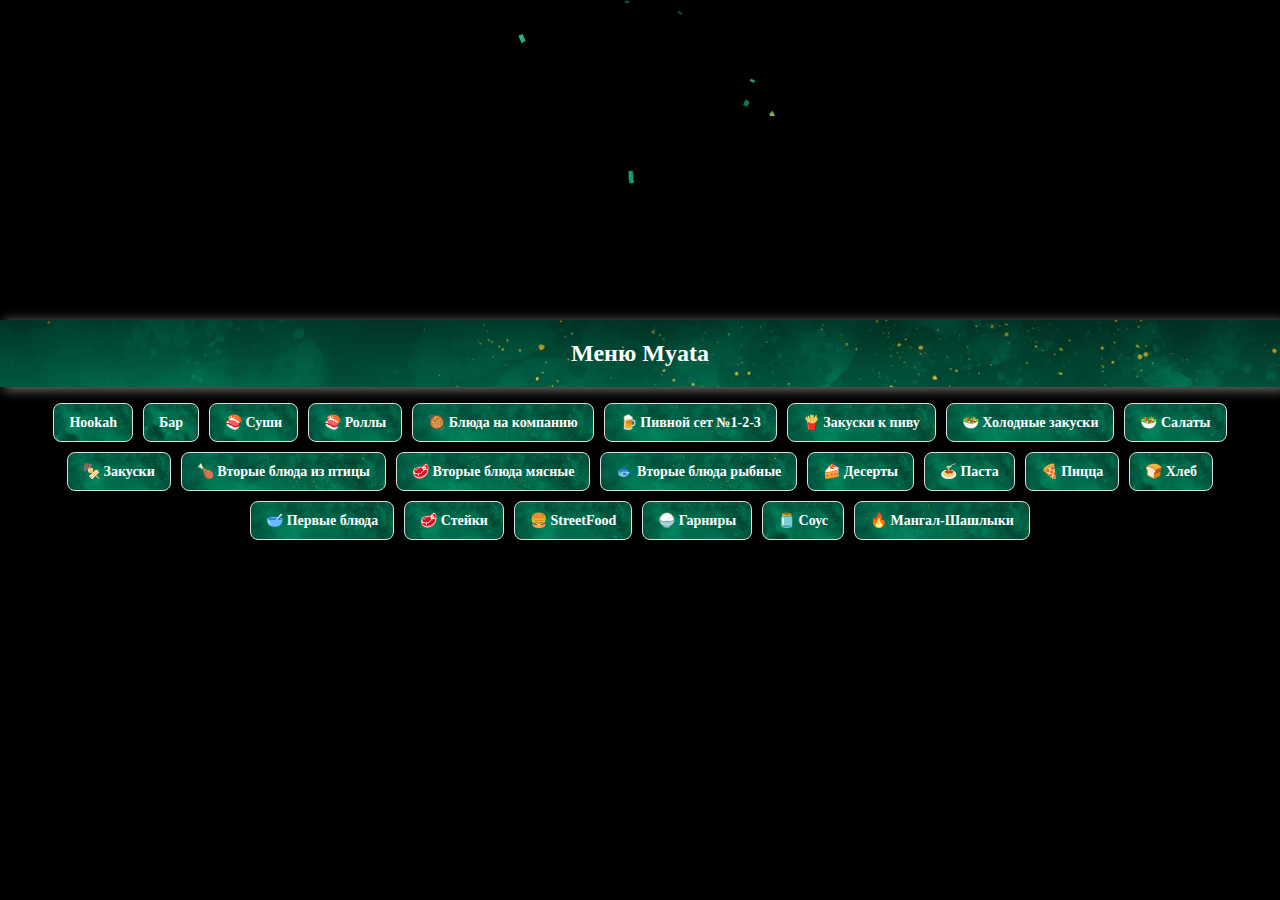
==== commit a48c5f21: "Update index.html" ====
--- a/index.html
+++ b/index.html
@@ -16,7 +16,7 @@
     </div>
    </header>
 
-   <h1 class="menum">Меню Myata<br>Акция до 18:00 скидка 20%</h1>
+   <h1 class="menum">Меню Myata</h1>
 
    <main>
     <div class="categories">
--- a/styles.css
+++ b/styles.css
@@ -4,6 +4,7 @@
     font-size: 14px;
     margin: 0;
     padding: 0;
+    
     background-color: #000000; /* Светлый фон */
     background-repeat: no-repeat;
     background-size: cover;
@@ -46,16 +47,12 @@
 
 .categories {
     display: flex;
-    flex-wrap: nowrap;
-    overflow-x: auto;
-    white-space: nowrap;
-    gap: 10px;
-    padding: 10px;
-    scrollbar-width: thin; /* Для Firefox */
-    scrollbar-color: #aaaaaa00 transparent; /* Цвет полосы прокрутки */
-    cursor: grab; /* Указатель, как для перетаскивания */
-    scroll-behavior: smooth; /* Плавная прокрутка */
-}
+    flex-wrap: wrap;
+    justify-content: center;
+    gap: 10px; /* Расстояние между кнопками */
+}
+
+
 
 /* Стилизация скролла невидимый для Chrome, Edge, Safari */
 .categories::-webkit-scrollbar {
@@ -74,43 +71,38 @@
 
 /* Кнопки категорий */
 .category {
-    font-size: 14px;
-    text-decoration: none;
     display: flex;
     align-items: center;
-    justify-content: center;
-    background: #ff9980;
+    padding: 10px 15px;
     color: white;
-    padding: 15px 20px;
-    border-radius: 12px;
-    box-shadow: 0 4px 10px rgba(0, 0, 0, 0.1);
-    transition: all 0.3s ease-in-out;
-    flex-shrink: 0;
+    background:  url("assets/images/back/myat.jpg");
+    background-repeat: no-repeat;
+    background-size: cover;
+    border-radius: 8px;
     cursor: pointer;
+    transition: all 0.3s ease;
+    font-weight: bold;
+    white-space: nowrap;
+    border: 1px solid #ddd; /* Добавим тонкую границу */
 }
 
 .category:hover {
     background-color: #ff6655;
-    transform: scale(1.05);
-}
+    transform: scale(1.1);
+    color: #fff;
+}
+
 
 .category-icon {
     width: 20px;
-    margin-right: 20px;
-}
-
-/* Скрытие категорий по умолчанию */
-.menu-category {
-    display: none;
-    opacity: 0;
-    transition: opacity 0.5s ease-in-out;
-}
+    height: 20px;
+    margin-right: 8px;
+}
+
+
 
 /* Заголовки категорий */
 .menu-category-title {
-    background: linear-gradient(to bottom, rgba(0, 0, 0, 0.4), rgba(0, 0, 0, 0)), url("assets/images/back/myat.jpg");
-    background-repeat: no-repeat;
-    background-size: cover;
     color: white;
     padding: 10px 20px;
     border-radius: 8px;
@@ -127,11 +119,7 @@
     background-color: #ff3366;
 }
 
-/* Отображение активной категории */
-.menu-category.active {
-    display: grid;
-    opacity: 1;
-}
+
 
 /* Контейнер для карточек - адаптивный */
 .menu-items {
@@ -139,7 +127,7 @@
     grid-template-columns: repeat(auto-fill, minmax(200px, 1fr)); /* 2 в ряд на мобилках */
     gap: 15px;
     padding: 10px;
-    justify-content: center;
+    justify-content:  center;
 }
 
 /* Стиль для блюд */
@@ -162,12 +150,16 @@
 
 /* Карточка блюда */
 .menu-card {
-    background: white;
+    background: #fff;
     border-radius: 10px;
     box-shadow: 0 2px 6px rgba(0, 0, 0, 0.1);
     overflow: hidden;
-    transition: transform 0.2s ease-in-out, box-shadow 0.2s ease-in-out;
-}
+    transition: transform 0.3s ease, box-shadow 0.3s ease;
+    display: flex;
+    flex-direction: column;
+    
+}
+
 
 /* Изображение в карточке */
 .menu-card img {
@@ -195,14 +187,14 @@
 .menu-card-desc {
     font-size: 12px; /* Меньше */
     color: #666;
-    display: flex;
-    justify-content: space-between; /* Цена справа */
+    text-align: left;
+    line-height: 1.2; /* Цена справа */
 }
 
 /* Анимация при наведении */
 .menu-card:hover {
     transform: translateY(-3px);
-    box-shadow: 0 4px 12px rgba(0, 0, 0, 0.12);
+    box-shadow: 0 4px 12px rgb(255, 250, 250);
 }
 
 /* Анимация на мобильных при тапе */
@@ -213,18 +205,33 @@
     }
 }
 .menu-category {
-    display: none;
+    display: none; /* По умолчанию скрыто */
     opacity: 0;
-    transition: opacity 0.5s ease-in-out;
+    transition: opacity 0.3s ease-in-out;
+   
+}
+
+/* Когда категория должна быть видимой */
+.menu-category.show {
+    display: block;
+    position: relative; /* Убирает скачки */
+}
+
+/* Добавляем плавное появление */
+.menu-category.fade-in {
+    opacity: 1;
 }
 
 .menu-category.active {
     display: block;
     opacity: 1;
 }
+
+
 .menu-card-price {
     float: right;
     font-weight: bold;
-    color: #2a851c;
-}
-
+    color: #ff3366;
+    font-size: 14px;
+}
+
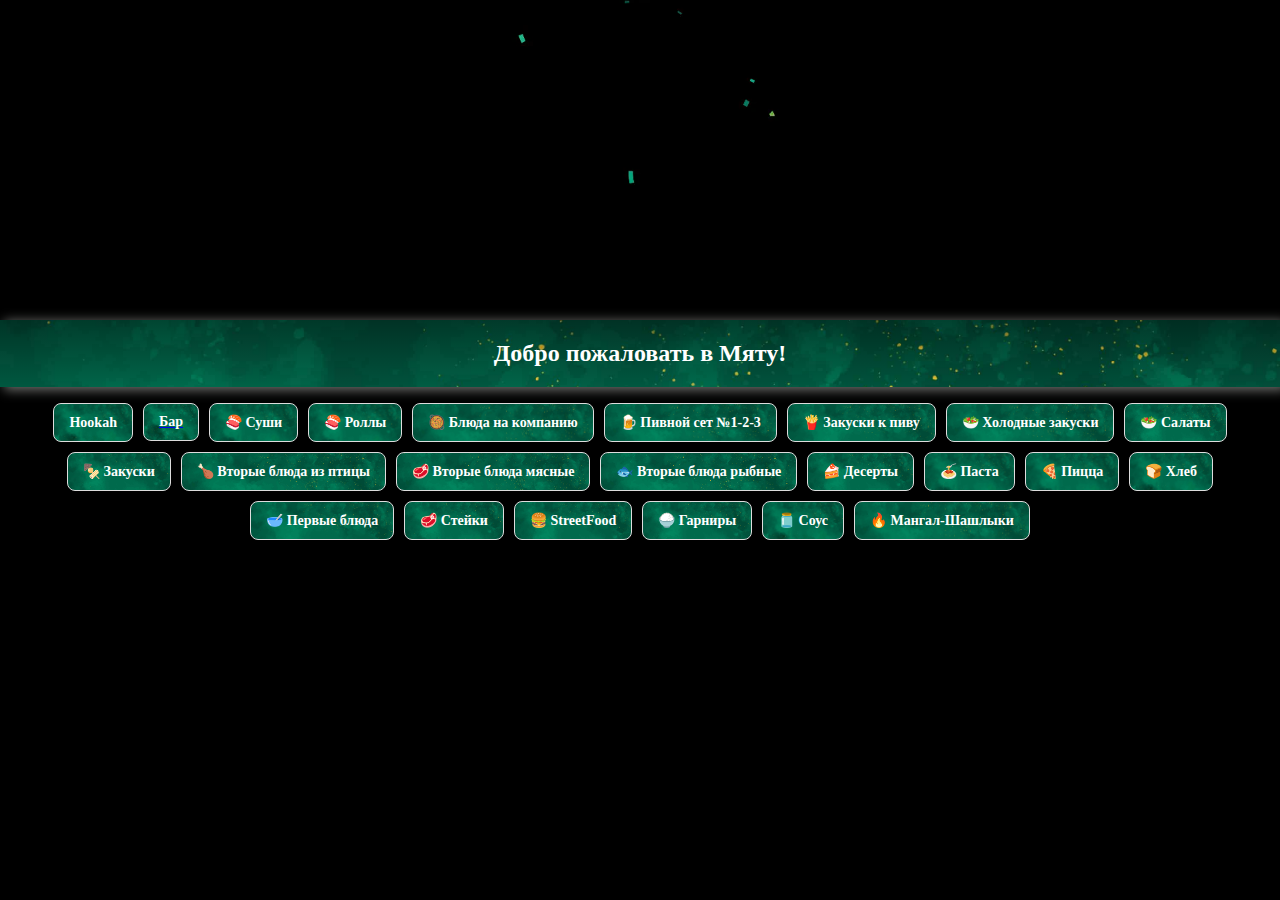
==== commit 8aeb6fd2: "Update index.html" ====
--- a/index.html
+++ b/index.html
@@ -16,12 +16,14 @@
     </div>
    </header>
 
-   <h1 class="menum">Меню Myata</h1>
+   <h1 class="menum">Добро пожаловать в Мяту!</h1>
 
    <main>
     <div class="categories">
         <div class="category" data-category="hookah">Hookah</div>
+        <a href="menu.html">
         <div class="category" data-category="bar">Бар</div>
+    </a>
         <div class="category" data-category="sushi">🍣 Суши</div>
         <div class="category" data-category="rolls">🍣 Роллы</div>
         <div class="category" data-category="company-dishes">🥘 Блюда на компанию</div>
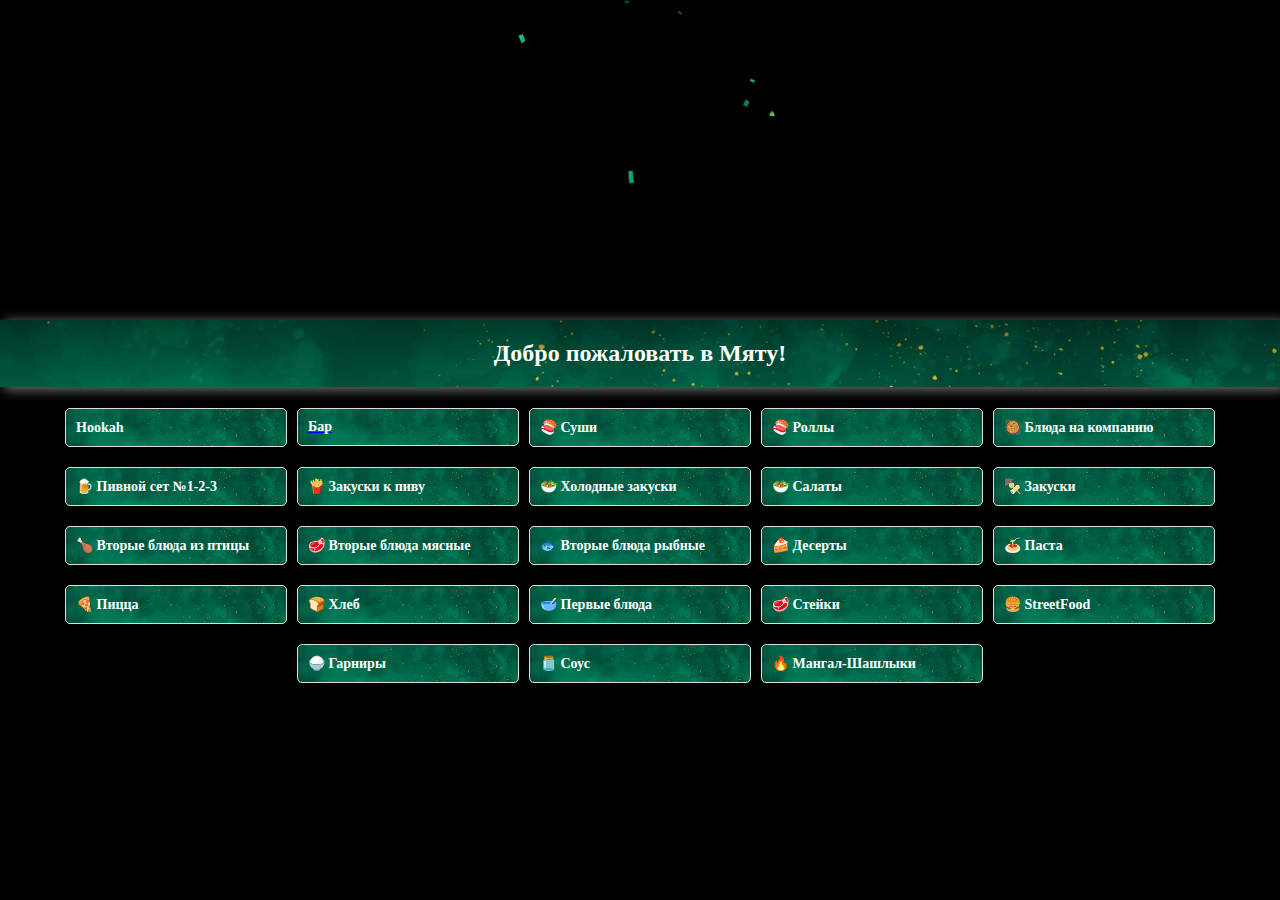
==== commit 2db68fd6: "Update index.html" ====
--- a/index.html
+++ b/index.html
@@ -1354,9 +1354,6 @@
         </div>
     </div>
 </div>
-
-
-
    </main>
 
    <script src="script.js"></script>
--- a/styles.css
+++ b/styles.css
@@ -235,3 +235,52 @@
     font-size: 14px;
 }
 
+
+.category, .subcategory {
+    position: relative;
+    display: flex;
+    align-items: center;
+    justify-content: space-between;
+    padding: 10px;
+    background-color: #f5a623;
+    color: white;
+    cursor: pointer;
+    border-radius: 5px;
+    margin: 5px 0;
+    width: 200px;
+}
+
+.submenu-toggle {
+    background: none;
+    border: none;
+    color: white;
+    font-size: 16px;
+    cursor: pointer;
+    margin-left: 10px;
+}
+
+.submenu {
+    display: none;
+    flex-direction: column;
+    position: absolute;
+    top: 100%;
+    left: 0;
+    background: white;
+    box-shadow: 0 4px 6px rgba(0, 0, 0, 0.1);
+    border-radius: 5px;
+    width: 180px;
+    overflow: hidden;
+    z-index: 10;
+}
+
+.subcategory {
+    background: #ffcc80;
+    color: black;
+    padding: 10px;
+    display: flex;
+    justify-content: space-between;
+    width: 100%;
+}
+
+
+
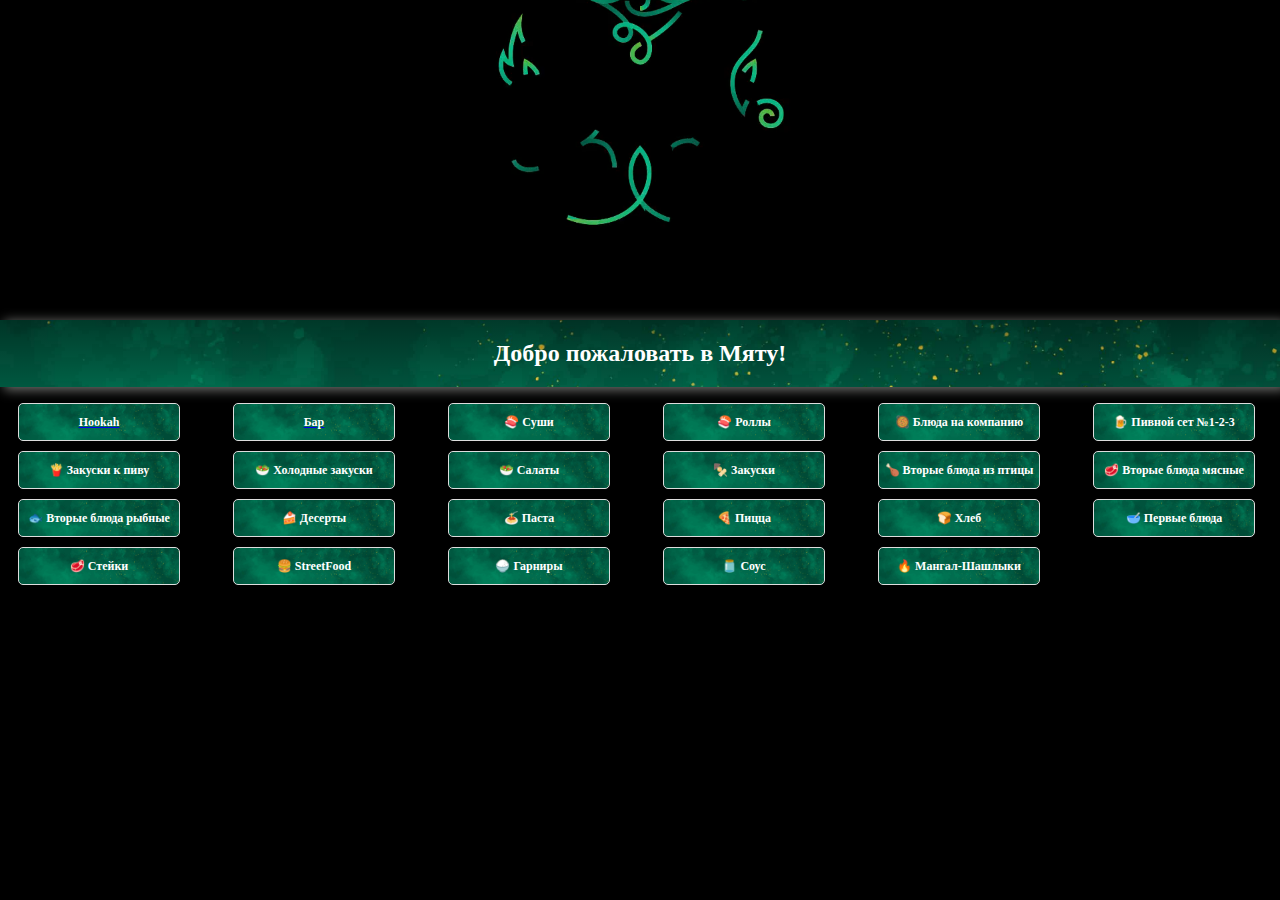
==== commit 366dba7d: "Update index.html" ====
--- a/index.html
+++ b/index.html
@@ -20,7 +20,9 @@
 
    <main>
     <div class="categories">
+        <a href="hookah.html">
         <div class="category" data-category="hookah">Hookah</div>
+        </a>
         <a href="menu.html">
         <div class="category" data-category="bar">Бар</div>
     </a>
@@ -1354,6 +1356,9 @@
         </div>
     </div>
 </div>
+
+
+
    </main>
 
    <script src="script.js"></script>
--- a/styles.css
+++ b/styles.css
@@ -1,4 +1,17 @@
 /* Общие стили для страницы */
+body {
+    font-family: 'Times New Roman', Times, serif;
+    font-size: 14px;
+    margin: 0;
+    padding: 0;
+    
+    background-color: #000000; /* Светлый фон */
+    background-repeat: no-repeat;
+    background-size: cover;
+    color: #333; /* Темный текст */
+}
+
+/* Заголовок *//* Общие стили для страницы */
 body {
     font-family: 'Times New Roman', Times, serif;
     font-size: 14px;
@@ -46,14 +59,11 @@
 }
 
 .categories {
-    display: flex;
-    flex-wrap: wrap;
-    justify-content: center;
-    gap: 10px; /* Расстояние между кнопками */
-}
-
-
-
+    display: grid;
+    grid-template-columns: repeat(auto-fill, minmax(200px, 1fr)); /* 3 в ряд */
+    gap: 10px;
+    justify-content: center;
+}
 /* Стилизация скролла невидимый для Chrome, Edge, Safari */
 .categories::-webkit-scrollbar {
     height: 6px;
@@ -67,8 +77,6 @@
 .categories::-webkit-scrollbar-thumb:hover {
     background: #555;
 }
-
-
 /* Кнопки категорий */
 .category {
     display: flex;
@@ -85,6 +93,7 @@
     white-space: nowrap;
     border: 1px solid #ddd; /* Добавим тонкую границу */
 }
+
 
 .category:hover {
     background-color: #ff6655;
@@ -124,11 +133,12 @@
 /* Контейнер для карточек - адаптивный */
 .menu-items {
     display: grid;
-    grid-template-columns: repeat(auto-fill, minmax(200px, 1fr)); /* 2 в ряд на мобилках */
+    grid-template-columns: repeat(auto-fill, minmax(250px, 1fr)); /* 3 в ряд */
     gap: 15px;
     padding: 10px;
-    justify-content:  center;
-}
+    justify-content: center;
+}
+
 
 /* Стиль для блюд */
 .menu-items li {
@@ -197,6 +207,12 @@
     box-shadow: 0 4px 12px rgb(255, 250, 250);
 }
 
+@media (max-width: 768px) {
+    .categories, .menu-items {
+        grid-template-columns: repeat(auto-fill, minmax(150px, 1fr)); /* 2 в ряд */
+    }
+}
+
 /* Анимация на мобильных при тапе */
 @media (hover: none) {
     .menu-card:active {
@@ -236,19 +252,23 @@
 }
 
 
-.category, .subcategory {
+.category {
     position: relative;
-    display: flex;
-    align-items: center;
-    justify-content: space-between;
-    padding: 10px;
-    background-color: #f5a623;
-    color: white;
-    cursor: pointer;
+    left: 18px;
+    font-size: 12px; /* Уменьшаем размер шрифта */
+    padding: 8px 10px; /* Меньше отступы */
+    width: 140px; /* Фиксированная ширина */
+    height: 20px; /* Фиксированная высота */
     border-radius: 5px;
-    margin: 5px 0;
-    width: 200px;
-}
+    text-align: center; /* Центрируем текст */
+    display: flex;
+    align-items: center;
+    justify-content: center;
+    white-space: nowrap; /* Запрещаем перенос текста */
+    overflow: hidden; /* Скрываем выходящий текст */
+    text-overflow: ellipsis; /* Добавляем "..." если текст не помещается */
+}
+
 
 .submenu-toggle {
     background: none;
@@ -273,14 +293,373 @@
     z-index: 10;
 }
 
-.subcategory {
-    background: #ffcc80;
-    color: black;
+.back-button {
+    position: fixed;
+    top: 15px;
+    left: 15px;
+    background: rgba(0, 0, 0, 0.6);
+    color: white;
+    padding: 10px 15px;
+    border-radius: 8px;
+    font-size: 18px;
+    text-decoration: none;
+    transition: background 0.3s ease, transform 0.2s ease;
+}
+
+.back-button:hover {
+    background: rgba(255, 255, 255, 0.2);
+    transform: scale(1.1);
+}
+.video-container {
+    position: relative;
+    width: 100%;
+    max-height: 300px;
+    overflow: hidden;
+    display: flex;
+    justify-content: center;
+    align-items: center;
+    min-height: 300px; /* Фиксируем высоту */
+    background: black; /* Фон, чтобы не было скачков */
+}
+
+.cards-container {
+    display: grid;
+    grid-template-columns: repeat(auto-fit, minmax(150px, 1fr));
+    gap: 15px;
+    padding: 20px;
+    max-width: 1200px;
+    margin: auto;
+}
+
+.card {
+    background: white;
+    border-radius: 8px;
+    box-shadow: 0 4px 8px rgba(0, 0, 0, 0.1);
+    text-align: center;
+    overflow: hidden;
+    position: relative;
+}
+
+.card img {
+    width: 100%;
+    height: 100%;
+    display: block;
+}
+
+.price-button {
+    position: absolute;
+    bottom: 10px;
+    left: 50%;
+    transform: translateX(-50%);
+    background: #ff9800;
+    color: white;
+    border: none;
+    padding: 8px 15px;
+    border-radius: 5px;
+    font-size: 14px;
+    font-weight: bold;
+    cursor: pointer;
+    transition: background 0.3s;
+}
+
+.price-button{
+    background: url(/assets/images/back/myat.jpg);
+    background-size: cover;
+    
+}
+.menum {
+    text-align: center;
+    font-size: 24px;
+    color: #fff;
+    padding: 20px;
+    margin-top: 20px;
+    font-weight: 700;
+    box-shadow: 5px 2px 11px 1px rgba(160, 163, 158, 0.7);
+    background: linear-gradient(to bottom, rgba(0, 0, 0, 0.4), rgba(0, 0, 0, 0)), url("assets/images/back/myat.jpg");
+    background-repeat: no-repeat;
+    background-size: cover;
+}
+
+/* Контейнер с видео */
+.video-container {
+    position: relative;
+    width: 100%;
+    max-height: 300px;
+    overflow: hidden;
+    display: flex;
+    justify-content: center;
+    align-items: center;
+}
+
+/* Видео */
+#header-video {
+    width: 100%;
+    height: auto;
+    max-height: 300px;
+    object-fit: cover;
+    border-radius: 10px;
+}
+
+.categories {
+    display: grid;
+    grid-template-columns: repeat(auto-fill, minmax(200px, 1fr)); /* 3 в ряд */
+    gap: 10px;
+    justify-content: center;
+}
+/* Стилизация скролла невидимый для Chrome, Edge, Safari */
+.categories::-webkit-scrollbar {
+    height: 6px;
+}
+
+.categories::-webkit-scrollbar-thumb {
+    background: #888;
+    border-radius: 3px;
+}
+
+.categories::-webkit-scrollbar-thumb:hover {
+    background: #555;
+}
+/* Кнопки категорий */
+.category {
+    display: flex;
+    align-items: center;
+    padding: 10px 15px;
+    color: white;
+    background:  url("assets/images/back/myat.jpg");
+    background-repeat: no-repeat;
+    background-size: cover;
+    border-radius: 8px;
+    cursor: pointer;
+    transition: all 0.3s ease;
+    font-weight: bold;
+    white-space: nowrap;
+    border: 1px solid #ddd; /* Добавим тонкую границу */
+}
+
+
+.category:hover {
+    background-color: #ff6655;
+    transform: scale(1.1);
+    color: #fff;
+}
+
+
+.category-icon {
+    width: 20px;
+    height: 20px;
+    margin-right: 8px;
+}
+
+
+
+/* Заголовки категорий */
+.menu-category-title {
+    color: white;
+    padding: 10px 20px;
+    border-radius: 8px;
+    font-size: 24px;
+    font-weight: bold;
+    text-align: center;
+    cursor: pointer;
+    border: none;
+    width: 100%;
+    transition: background-color 0.3s ease;
+}
+
+.menu-category-title:hover {
+    background-color: #ff3366;
+}
+
+
+
+/* Контейнер для карточек - адаптивный */
+.menu-items {
+    display: grid;
+    grid-template-columns: repeat(auto-fill, minmax(250px, 1fr)); /* 3 в ряд */
+    gap: 15px;
     padding: 10px;
-    display: flex;
-    justify-content: space-between;
-    width: 100%;
-}
-
-
-
+    justify-content: center;
+}
+
+
+/* Стиль для блюд */
+.menu-items li {
+    background: rgba(255, 255, 255, 0.85);
+    color: #333;
+    padding: 10px 15px;
+    border-radius: 8px;
+    margin: 5px 0;
+    box-shadow: 0 3px 8px rgba(0, 0, 0, 0.05);
+    transition: transform 0.3s ease, box-shadow 0.3s ease, background-color 0.3s ease;
+}
+
+/* Эффект при наведении */
+.menu-items li:hover {
+    background-color: rgba(240, 240, 240, 0.9);
+    transform: translateX(10px);
+    box-shadow: 0 4px 12px rgba(0, 0, 0, 0.1);
+}
+
+/* Карточка блюда */
+.menu-card {
+    background: #fff;
+    border-radius: 10px;
+    box-shadow: 0 2px 6px rgba(0, 0, 0, 0.1);
+    overflow: hidden;
+    transition: transform 0.3s ease, box-shadow 0.3s ease;
+    display: flex;
+    flex-direction: column;
+    
+}
+
+
+/* Изображение в карточке */
+.menu-card img {
+    width: 100%;
+    height: 140px; /* Уменьшаем */
+    object-fit: cover;
+    border-top-left-radius: 10px;
+    border-top-right-radius: 10px;
+}
+
+/* Контент карточки */
+.menu-card-content {
+    padding: 10px;
+    text-align: center;
+}
+
+/* Название блюда */
+.menu-card-title {
+    font-size: 16px; /* Меньше */
+    font-weight: bold;
+    margin-bottom: 3px;
+}
+
+/* Состав и цена */
+.menu-card-desc {
+    font-size: 12px; /* Меньше */
+    color: #666;
+    text-align: left;
+    line-height: 1.2; /* Цена справа */
+}
+
+/* Анимация при наведении */
+.menu-card:hover {
+    transform: translateY(-3px);
+    box-shadow: 0 4px 12px rgb(255, 250, 250);
+}
+
+@media (max-width: 768px) {
+    .categories, .menu-items {
+        grid-template-columns: repeat(auto-fill, minmax(150px, 1fr)); /* 2 в ряд */
+    }
+}
+
+/* Анимация на мобильных при тапе */
+@media (hover: none) {
+    .menu-card:active {
+        transform: scale(0.98);
+        box-shadow: 0 2px 8px rgba(0, 0, 0, 0.15);
+    }
+}
+.menu-category {
+    display: none; /* По умолчанию скрыто */
+    opacity: 0;
+    transition: opacity 0.3s ease-in-out;
+   
+}
+
+/* Когда категория должна быть видимой */
+.menu-category.show {
+    display: block;
+    position: relative; /* Убирает скачки */
+}
+
+/* Добавляем плавное появление */
+.menu-category.fade-in {
+    opacity: 1;
+}
+
+.menu-category.active {
+    display: block;
+    opacity: 1;
+}
+
+
+.menu-card-price {
+    float: right;
+    font-weight: bold;
+    color: #ff3366;
+    font-size: 14px;
+}
+
+
+.category {
+    position: relative;
+    left: 18px;
+    font-size: 12px; /* Уменьшаем размер шрифта */
+    padding: 8px 10px; /* Меньше отступы */
+    width: 140px; /* Фиксированная ширина */
+    height: 20px; /* Фиксированная высота */
+    border-radius: 5px;
+    text-align: center; /* Центрируем текст */
+    display: flex;
+    align-items: center;
+    justify-content: center;
+    white-space: nowrap; /* Запрещаем перенос текста */
+    overflow: hidden; /* Скрываем выходящий текст */
+    text-overflow: ellipsis; /* Добавляем "..." если текст не помещается */
+}
+
+
+.submenu-toggle {
+    background: none;
+    border: none;
+    color: white;
+    font-size: 16px;
+    cursor: pointer;
+    margin-left: 10px;
+}
+
+.submenu {
+    display: none;
+    flex-direction: column;
+    position: absolute;
+    top: 100%;
+    left: 0;
+    background: white;
+    box-shadow: 0 4px 6px rgba(0, 0, 0, 0.1);
+    border-radius: 5px;
+    width: 180px;
+    overflow: hidden;
+    z-index: 10;
+}
+
+.back-button {
+    position: fixed;
+    top: 15px;
+    left: 15px;
+    background: rgba(0, 0, 0, 0.6);
+    color: white;
+    padding: 10px 15px;
+    border-radius: 8px;
+    font-size: 18px;
+    text-decoration: none;
+    transition: background 0.3s ease, transform 0.2s ease;
+}
+
+.back-button:hover {
+    background: rgba(255, 255, 255, 0.2);
+    transform: scale(1.1);
+}
+.video-container {
+    position: relative;
+    width: 100%;
+    max-height: 300px;
+    overflow: hidden;
+    display: flex;
+    justify-content: center;
+    align-items: center;
+    min-height: 300px; /* Фиксируем высоту */
+    background: black; /* Фон, чтобы не было скачков */
+}
